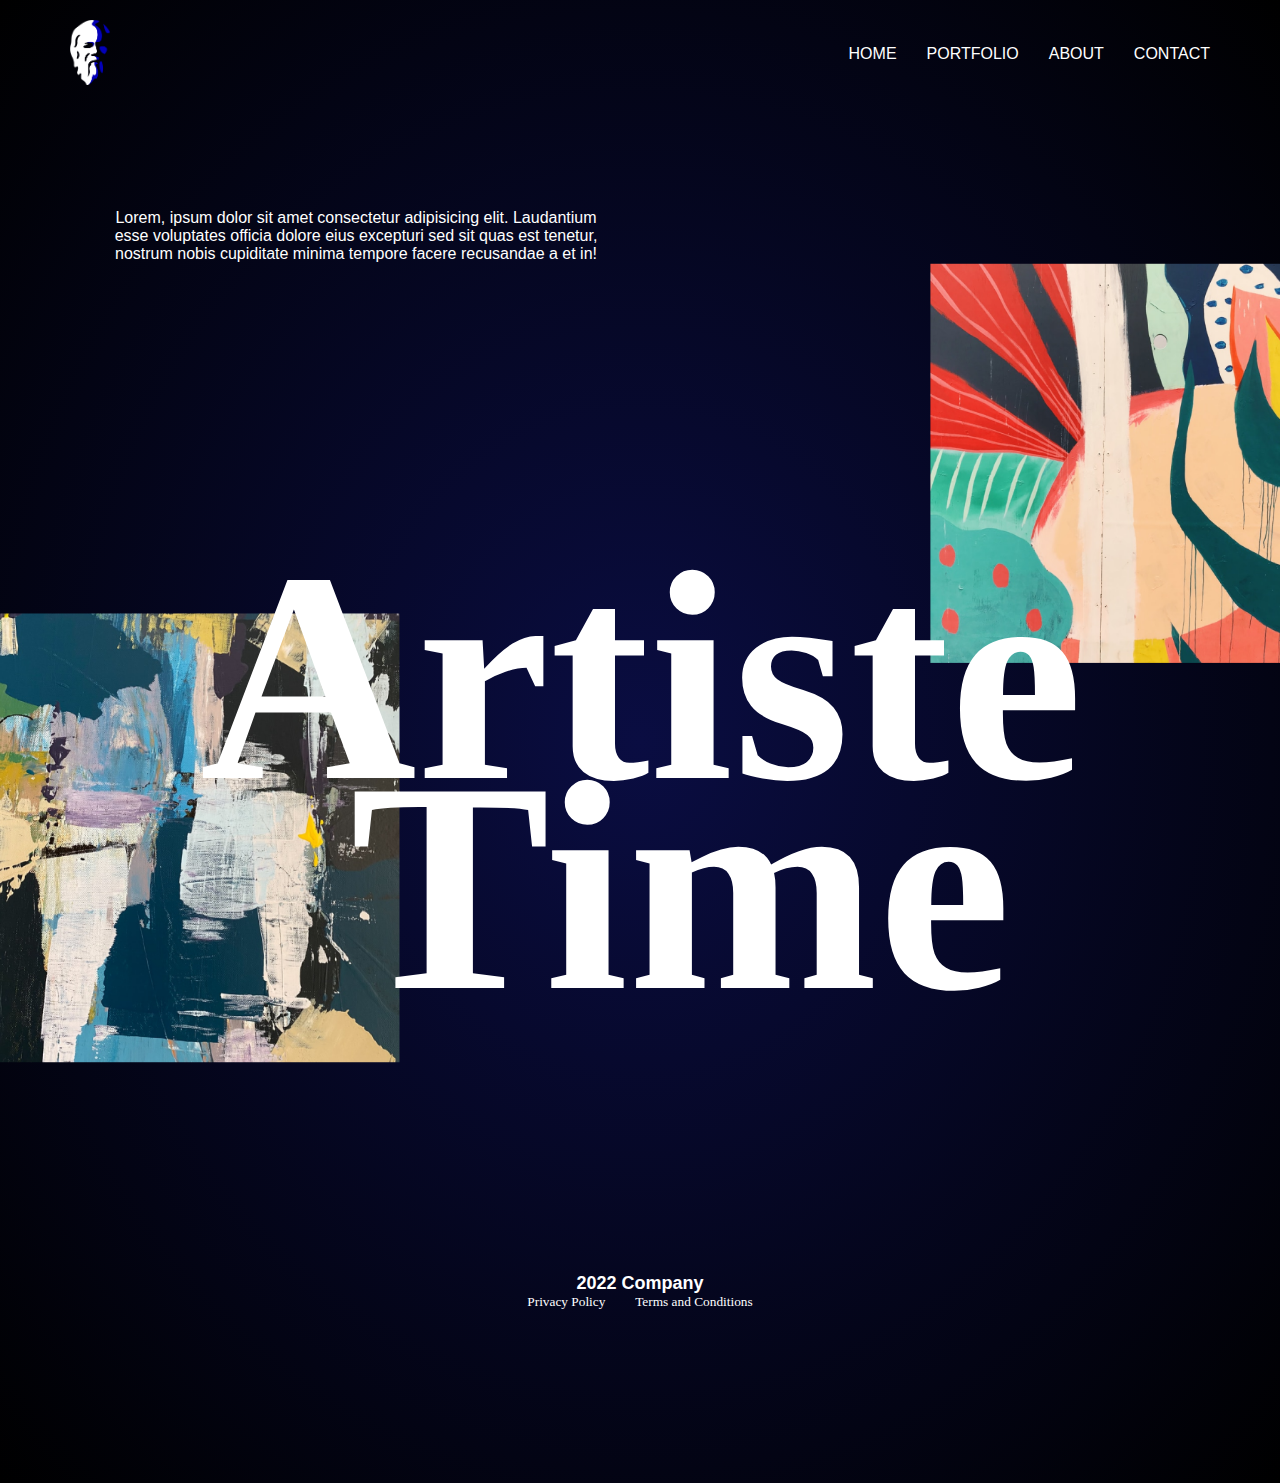
==== index.html @ 0e29c2e1 "added" ====
<!DOCTYPE html>
<html lang="en">
<head>
    <meta charset="UTF-8">
    <meta http-equiv="X-UA-Compatible" content="IE=edge">
    <meta name="viewport" content="width=device-width, initial-scale=1.0">
    <link rel="stylesheet" href="./stylee.css">
    <link rel="stylesheet" href="./styleeabt.css">
    <link rel="stylesheet" href="https://cdnjs.cloudflare.com/ajax/libs/font-awesome/6.0.0-beta2/css/all.min.css" integrity="sha512-YWzhKL2whUzgiheMoBFwW8CKV4qpHQAEuvilg9FAn5VJUDwKZZxkJNuGM4XkWuk94WCrrwslk8yWNGmY1EduTA==" crossorigin="anonymous" referrerpolicy="no-referrer" />
</head>
<body>
    
    <header>
        <nav>
            <ul class='nav-bar'>
                <li class='logo'><a href='#'><img src='asset/Asset 2.png'/></a></li>
                <input type='checkbox' id='check' />
                <span class="menu">
                    <li><a href="index.html">Home</a></li>
                    <li><a href="portfolio.html">portfolio</a></li>
                    <li><a href="about.html">About</a></li>
                    <li><a href="contact.html">Contact</a></li>
                    <label for="check" class="close-menu"><i class="fas fa-times"></i></label>
                </span>
                <label for="check" class="open-menu"><i class="fas fa-bars"></i></label>
            </ul>
        </nav>
        </header>
        <section>
        <div class="parag-head">
            <p>Lorem, ipsum dolor sit amet consectetur adipisicing elit. Laudantium esse voluptates officia dolore eius
                excepturi sed sit quas est tenetur, nostrum nobis cupiditate minima tempore facere recusandae a et in!</p>
        </div>
        
        <img class="img1" src="asset/Rectangle 19.png">
        
        <div class="text-img">
        
            <img class="img2" src="asset/Rectangle 18.png">
            <h1 class="artiste" style="font-family: 'Inter';color: white;">
                Artiste
            </h1>
            <h1 class="time" style="font-family: 'Inter';color: white;">
                Time
            </h1>
        
        
    </div>
    </section>
        
        <footer style="margin-top: 1000px;margin-bottom: 100px;">
            <div class="flexbox-container">
             <div class="flexbox-item flexbox-item-1">
               <h4 style="color: white;font-size: large;">2022 Company</h4>
               
               <pre style="font-family: 'Inter'; color: white; font-size: smaller;">Privacy Policy         Terms and Conditions</pre>
             </div>
            </div>
            
              
             </div>
           </footer>
</body>
</html>
---- stylee.css ----
*{
    box-sizing: border-box;
    margin: 0;
    padding: 0;
}
body {
    font-family: "Poppins", sans-serif;
    --color1: #FFF ;
    --color2: #181818 ;
}
.nav-bar {
    width: 100%;
    display: flex;
    justify-content: space-between;
    align-items: center;
    list-style: none;
    position: relative;
    fill-opacity: 0%;
    padding: 20px 70px;
}
.logo img {width: 40px;}
.menu {display: flex;}
.menu li {padding-left: 30px;}
.menu li a {
    display: inline-block;
    text-decoration: none;
    color: var(--color1);
    text-align: center;
    transition: 0.15s ease-in-out;
    position: relative;
    text-transform: uppercase;
}
.menu li a::after {
    content: "";
    position: absolute;
    bottom: 0;
    left: 0;
    width: 0;
    height: 1px;
    background-color: var(--color1);
    transition: 0.15s ease-in-out;
}
.menu li a:hover:after {width: 100%;}
.open-menu , .close-menu {
    position: absolute;
    color: var(--color1);
    cursor: pointer;
    font-size: 1.5rem;
    display: none;
}
.open-menu {
    top: 50%;
    right: 20px;
    transform: translateY(-50%);
}
.close-menu {
    top: 20px;
    right: 20px;
}
#check {display: none;}
@media(max-width: 610px){
    .menu {
        flex-direction: column;
        align-items: center;
        justify-content: center;
        width: 80%;
        height: 100vh;
        position: fixed;
        top: 0;
        right: -100%;
        z-index: 100;
        background-color: var(--color2);
        transition: all 0.2s ease-in-out;
    }
    .menu li {margin-top: 40px;}
    .menu li a {padding: 10px;}
    .open-menu , .close-menu {display: block;}
    #check:checked ~ .menu {right: 0;}
}
body {
    background:  radial-gradient(rgba(10, 13, 66, 1), rgba(0, 0, 0, 1)) ;
    text-align: center;
    
}


.parag-head {
    width: 40%;
    margin-left: 100px;
    margin-top: 100px;
    color: #FFF;
}
.img1 {
    width: 350px;
    height: 400px;
    float: right;

}
.img2 {
    width: 350px;
    height: 400px;
    float: left;
    
}
.text-img .artiste {
    text-align: center;
    font-size: 300px;
    display: inline;
    position: absolute;
    left: 200px;
    bottom: 50px;
}

.text-img .time {
    position: absolute;
    font-size: 300px;
    bottom: -160px;
    left: 350px
}

.text-img img {
    width: 400px;
    height: 450px;
    margin-top: 350px;
    margin-left: 0px;
    margin-bottom: 10px;

}
.login-box {
    position: absolute;
    top: 50%;
    left: 50%;
    width: 400px;
    padding: 40px;
    transform: translate(-50%, -50%);
    background: rgba(0,0,0,.5);
    box-sizing: border-box;
    box-shadow: 0 15px 25px rgba(0,0,0,.6);
    border-radius: 10px;
  }
  
  .login-box-h2 {
    margin: 0 0 30px;
    padding: 0;
    color: #fff;
    text-align: center;
  }
  
  .login-box .user-box {
    position: relative;
  }
  
  .login-box .user-box input {
    width: 100%;
    padding: 10px 0;
    font-size: 16px;
    color: #fff;
    margin-bottom: 30px;
    border: none;
    border-bottom: 1px solid #fff;
    outline: none;
    background: transparent;
  }
  .login-box .user-box label {
    position: absolute;
    top:0;
    left: 0;
    padding: 10px 0;
    font-size: 16px;
    color: #fff;
    pointer-events: none;
    transition: .5s;
  }
  
  .login-box .user-box input:focus ~ label,
  .login-box .user-box input:valid ~ label {
    top: -20px;
    left: 0;
    color: #03e9f4;
    font-size: 12px;
  }
  
  .login-box form a {
    position: relative;
    display: inline-block;
    padding: 10px 20px;
    color: #03e9f4;
    font-size: 16px;
    text-decoration: none;
    text-transform: uppercase;
    overflow: hidden;
    transition: .5s;
    margin-top: 40px;
    letter-spacing: 4px
  }
  
  .login-box a:hover {
    background: #03e9f4;
    color: #fff;
    border-radius: 5px;
    box-shadow: 0 0 5px #03e9f4,
                0 0 25px #03e9f4,
                0 0 50px #03e9f4,
                0 0 100px #03e9f4;
  }
  
  .login-box a span {
    position: absolute;
    display: block;
  }
  
  .login-box a span:nth-child(1) {
    top: 0;
    left: -100%;
    width: 100%;
    height: 2px;
    background: linear-gradient(90deg, transparent, #03e9f4);
    animation: btn-anim1 1s linear infinite;
  }
  
  @keyframes btn-anim1 {
    0% {
      left: -100%;
    }
    50%,100% {
      left: 100%;
    }
  }
  
  .login-box a span:nth-child(2) {
    top: -100%;
    right: 0;
    width: 2px;
    height: 100%;
    background: linear-gradient(180deg, transparent, #03e9f4);
    animation: btn-anim2 1s linear infinite;
    animation-delay: .25s
  }
  
  @keyframes btn-anim2 {
    0% {
      top: -100%;
    }
    50%,100% {
      top: 100%;
    }
  }
  
  .login-box a span:nth-child(3) {
    bottom: 0;
    right: -100%;
    width: 100%;
    height: 2px;
    background: linear-gradient(270deg, transparent, #03e9f4);
    animation: btn-anim3 1s linear infinite;
    animation-delay: .5s
  }
  
  @keyframes btn-anim3 {
    0% {
      right: -100%;
    }
    50%,100% {
      right: 100%;
    }
  }
  
  .login-box a span:nth-child(4) {
    bottom: -100%;
    left: 0;
    width: 2px;
    height: 100%;
    background: linear-gradient(360deg, transparent, #03e9f4);
    ba
    animation: btn-anim4 1s linear infinite;
    animation-delay: .75s
    
  }
  
  @keyframes btn-anim4 {
    0% {
      bottom: -100%;
    }
    50%,100% {
      bottom: 100%;
    }
  }
  .imglft{

    float: left;
    margin-left: 10px;
  }
  .imgp{
    width: 350px;
    height: 400px;
    float: right;
  }
  .portele{
    position: absolute;
    top: 30%;
    left: 15%;
  }
  .titleh2{
   font-family: 'playfair-display';
    margin-bottom: 10px;
    color: #fff;
    
  }
.txtrght{
    float: right;
    margin-right: 10px;
    color: #FFF;
    font-size: 150%;
    
    

}
.titlerght{
    float: right;
    margin-right: 60%;
    margin-top: 10%;
    color: #FFF;

}
.txtrght pre{
    float: right;
    margin-right: 40%;
    margin-top: 5%;
    width: 633px;
}
a, a:hover, a:focus, a:active {
    text-decoration: none;
    outline: none;
}
ul {
    margin: 0;
    padding: 0;
    list-style: none;
}

.section_all {
    position: relative;
    padding-top: 80px;
    padding-bottom: 80px;
    min-height: 100vh;
}
.section-title {
    font-weight: 700;
    text-transform: capitalize;
    letter-spacing: 1px;
   
}

.section-subtitle {
    letter-spacing: 0.4px;
    line-height: 28px;
    max-width: 550px;
}

.section-title-border {
    background-color: #000;
    height: 1 3px;
    width: 44px;
}

.section-title-border-white {
    background-color: #fff;
    height: 2px;
    width: 100px;
}
.text_custom {
    color: #00bd2a;
}

.section_all {
    position: relative;
    padding-top: 80px;
    padding-bottom: 80px;
    min-height: 100vh;
}
.section-title {
    font-weight: 700;
    text-transform: capitalize;
    letter-spacing: 1px;
}

.section-subtitle {
    letter-spacing: 0.4px;
    line-height: 28px;
    max-width: 550px;
}

.section-title-border {
    background-color: #000;
    height: 1 3px;
    width: 44px;
}

.section-title-border-white {
    background-color: #fff;
    height: 2px;
    width: 100px;
}
.text_custom {
    color: #00bd2a;
}

.about_icon i {
    font-size: 22px;
    height: 65px;
    width: 65px;
    line-height: 65px;
    display: inline-block;
    background: #fff;
    border-radius: 35px;
    color: #00bd2a;
    box-shadow: 0 8px 20px -2px rgba(58, 19, 153, 0.5);
}

.about_header_main .about_heading {
    max-width: 450px;
    font-size: 24px;
}

.about_icon span {
    position: relative;
    top: -10px;
}

.about_content_box_all {
    padding: 28px;
}

.container2
{
    display: flex;
    align-items: center;
}

.text {
    flex: 1;
    padding: 20px;
}

.image {
    flex: 1;
    text-align: center;
}

.image img {
    max-width: 100%;
    height: auto;
}


.outerdiv
{
	width: 100%;
    min-height: 100vh;
    display: flex;
    align-items: center;
    justify-content: center;
}
.innerdiv
{
	transform: scale(0.9);
	margin: 1rem;
	display: grid;
	grid-gap: 1.5rem;
	grid-template-rows: repeat(2,22rem);
	grid-template-columns: repeat(4,17rem);
}
.eachdiv
{
	padding: 1rem 2rem;
    border-radius: 0.8rem;
    box-shadow: 5px 5px 20px #6d6b6b6b;
    color: white;
}
.div1
{
	background: #733FC8;
    grid-column: 1/3;
    grid-row: 1/2;
    background-image: url(https://raw.githubusercontent.com/RahulSahOfficial/testimonials_grid_section/5532c958b7d3c9b910a216b198fdd21c73112d84/images/bg-pattern-quotation.svg);
    background-repeat: no-repeat;
    background-position-x: 25rem;
}
.div2
{
	background:#49556B;
    grid-column: 3/4;
    grid-row: 1/4;
}

.div4
{
	background: white;
	grid-column: 1/3;
    grid-row: 2/3;
    color: black;
}

.userdetails
{
	display: flex;
}
.imgbox
{
	margin-right: 1rem;
}
.imgbox img
{
	border-radius: 50%;
	width: 2rem;
	border: 2px solid #cec5c5;
}
.detbox
{
	display: flex;
    flex-direction: column;
    justify-content: center;
}
.detbox p
{
	margin: 0;
}
.detbox .name
{
	color: hsl(0, 0%, 81%);
    font-size: 0.9rem;
    margin-bottom: 0.1rem;
    font-weight: 600;
}
.detbox .name.dark
{
	color: #49505A;
}
.detbox .designation
{
	color: hsl(0, 0%, 81%);
    opacity: 50%;
    font-size: 0.8rem;
}
.detbox .designation.dark
{
	color: #49505A;
}
.review h4
{
	font-size: 1.4rem;
	color: #F3DEFF;
    font-weight: 600;
    line-height: 1.5;
    margin-bottom: 0.8rem;
}
.review.dark h4{
	color:#4B5258;
}
.review p
{
	font-size: 0.95rem;
    color: #F3DEFF;
    font-weight: 500;
    opacity: 50%;
    line-height: 1.5;
}
.review.dark p{
	color: #0e0e0e;
}
.attribution
{
	font-size: 1rem;
    line-height: 1.5;
    position: fixed;
    bottom: 1rem;
    right: 1rem;
    text-align: right;
}
.attribution a
{
	text-decoration: none;
}

@media only screen and (max-width: 1000px)
{
	.innerdiv
	{
		transform: scale(0.7);
	}
}
@media only screen and (max-width: 800px)
{
	.innerdiv
	{
		transform: scale(0.6);
	}
}
@media only screen and (max-width: 600px)
{
	.div1 {
		background-position-x: 10rem;
	}
	.innerdiv
	{
		display: flex; 
		flex-direction: column;
		transform: scale(1);
		margin: 2rem;
		margin-bottom: 5rem;
	}
	.attribution
	{
		position: relative;
	}
}
.testimonial {
    display: flex;
    background-color: #f2f2f2;
    padding: 20px;
    border: 1px solid #ddd;
    border-radius: 5px;
    margin: 20px;
    position: absolute;
    width: 40%;
    margin-left: 100px;

}

.testimonial-image-right,
.testimonial-image-left,
.testimonial-image-top {
    flex: 1;
}

.testimonial-image-right img,
.testimonial-image-left img,
.testimonial-image-top img {
    max-width: 100%;
    height: auto;
}

.testimonial-text-left,
.testimonial-text-right,
.testimonial-text-bottom {
    flex: 2;
    padding: 10px;
}

.testimonial-text-left p,
.testimonial-text-right p,
.testimonial-text-bottom p {
    font-size: 18px;
    line-height: 1.4;
    color: #000;
}

.testimonial-text-left cite,
.testimonial-text-right cite,
.testimonial-text-bottom cite {
    font-style: italic;
    font-size: 14px;
}
.testimonial-text-bottom {    
    margin-top: 50% ;
    
}
---- styleeabt.css ----
*{
    box-sizing: border-box;
    margin: 0;
    padding: 0;
}
body {
    font-family: "Poppins", sans-serif;
    --color1: #FFF ;
    --color2: #181818 ;
}
.nav-bar {
    width: 100%;
    display: flex;
    justify-content: space-between;
    align-items: center;
    list-style: none;
    position: relative;
    fill-opacity: 0%;
    padding: 20px 70px;
}
.logo img {width: 40px;}
.menu {display: flex;}
.menu li {padding-left: 30px;}
.menu li a {
    display: inline-block;
    text-decoration: none;
    color: var(--color1);
    text-align: center;
    transition: 0.15s ease-in-out;
    position: relative;
    text-transform: uppercase;
}
.menu li a::after {
    content: "";
    position: absolute;
    bottom: 0;
    left: 0;
    width: 0;
    height: 1px;
    background-color: var(--color1);
    transition: 0.15s ease-in-out;
}
.menu li a:hover:after {width: 100%;}
.open-menu , .close-menu {
    position: absolute;
    color: var(--color1);
    cursor: pointer;
    font-size: 1.5rem;
    display: none;
}
.open-menu {
    top: 50%;
    right: 20px;
    transform: translateY(-50%);
}
.close-menu {
    top: 20px;
    right: 20px;
}
#check {display: none;}
@media(max-width: 610px){
    .menu {
        flex-direction: column;
        align-items: center;
        justify-content: center;
        width: 80%;
        height: 100vh;
        position: fixed;
        top: 0;
        right: -100%;
        z-index: 100;
        background-color: var(--color2);
        transition: all 0.2s ease-in-out;
    }
    .menu li {margin-top: 40px;}
    .menu li a {padding: 10px;}
    .open-menu , .close-menu {display: block;}
    #check:checked ~ .menu {right: 0;}
}
body {
    background:  radial-gradient(rgba(10, 13, 66, 1), rgba(0, 0, 0, 1)) ;
    text-align: center;
    
}



.hh2 {
    text-align: left;
    font-size: 20px;
    color: #fff;
    font-family: serif;
}

.parag-head {
    width: 40%;
    margin-left: 100px;
    margin-top: 100px;
    color: #FFF;
}

.parag-head2 {
    width: 40%;
    margin-left: 100px;
    margin-top: 100px;
    color: #FFF;
}
.img1 {
    width: 350px;
    height: 400px;
    float: right;

}
.img2 {
    width: 350px;
    height: 400px;
    float: left;
    
}
.text-img .artiste {
    text-align: center;
    font-size: 300px;
    display: inline;
    position: absolute;
    left: 200px;
    bottom: 50px;
}

.text-img .time {
    position: absolute;
    font-size: 300px;
    bottom: -160px;
    left: 350px
}

.text-img img {
    width: 400px;
    height: 450px;
    margin-top: 350px;
    margin-left: 0px;
    margin-bottom: 10px;

}
.login-box {
    position: absolute;
    top: 50%;
    left: 50%;
    width: 400px;
    padding: 40px;
    transform: translate(-50%, -50%);
    background: rgba(0,0,0,.5);
    box-sizing: border-box;
    box-shadow: 0 15px 25px rgba(0,0,0,.6);
    border-radius: 10px;
  }
  
  .login-box-h2 {
    margin: 0 0 30px;
    padding: 0;
    color: #fff;
    text-align: center;
  }
  
  .login-box .user-box {
    position: relative;
  }
  
  .login-box .user-box input {
    width: 100%;
    padding: 10px 0;
    font-size: 16px;
    color: #fff;
    margin-bottom: 30px;
    border: none;
    border-bottom: 1px solid #fff;
    outline: none;
    background: transparent;
  }
  .login-box .user-box label {
    position: absolute;
    top:0;
    left: 0;
    padding: 10px 0;
    font-size: 16px;
    color: #fff;
    pointer-events: none;
    transition: .5s;
  }
  
  .login-box .user-box input:focus ~ label,
  .login-box .user-box input:valid ~ label {
    top: -20px;
    left: 0;
    color: #03e9f4;
    font-size: 12px;
  }
  
  .login-box form a {
    position: relative;
    display: inline-block;
    padding: 10px 20px;
    color: #03e9f4;
    font-size: 16px;
    text-decoration: none;
    text-transform: uppercase;
    overflow: hidden;
    transition: .5s;
    margin-top: 40px;
    letter-spacing: 4px
  }
  
  .login-box a:hover {
    background: #03e9f4;
    color: #fff;
    border-radius: 5px;
    box-shadow: 0 0 5px #03e9f4,
                0 0 25px #03e9f4,
                0 0 50px #03e9f4,
                0 0 100px #03e9f4;
  }
  
  .login-box a span {
    position: absolute;
    display: block;
  }
  
  .login-box a span:nth-child(1) {
    top: 0;
    left: -100%;
    width: 100%;
    height: 2px;
    background: linear-gradient(90deg, transparent, #03e9f4);
    animation: btn-anim1 1s linear infinite;
  }
  
  @keyframes btn-anim1 {
    0% {
      left: -100%;
    }
    50%,100% {
      left: 100%;
    }
  }
  
  .login-box a span:nth-child(2) {
    top: -100%;
    right: 0;
    width: 2px;
    height: 100%;
    background: linear-gradient(180deg, transparent, #03e9f4);
    animation: btn-anim2 1s linear infinite;
    animation-delay: .25s
  }
  
  @keyframes btn-anim2 {
    0% {
      top: -100%;
    }
    50%,100% {
      top: 100%;
    }
  }
  
  .login-box a span:nth-child(3) {
    bottom: 0;
    right: -100%;
    width: 100%;
    height: 2px;
    background: linear-gradient(270deg, transparent, #03e9f4);
    animation: btn-anim3 1s linear infinite;
    animation-delay: .5s
  }
  
  @keyframes btn-anim3 {
    0% {
      right: -100%;
    }
    50%,100% {
      right: 100%;
    }
  }
  
  .login-box a span:nth-child(4) {
    bottom: -100%;
    left: 0;
    width: 2px;
    height: 100%;
    background: linear-gradient(360deg, transparent, #03e9f4);
    ba
    animation: btn-anim4 1s linear infinite;
    animation-delay: .75s
    
  }
  
  @keyframes btn-anim4 {
    0% {
      bottom: -100%;
    }
    50%,100% {
      bottom: 100%;
    }
  }
  .imglft{

    float: left;
    margin-left: 10px;
  }
  .imgp{
    width: 350px;
    height: 400px;
    float: right;
  }
  .portele{
    position: absolute;
    top: 30%;
    left: 15%;
  }
  .titleh2{
   font-family: 'playfair-display';
    margin-bottom: 10px;
    color: #fff;
    
  }
.txtrght{
    float: right;
    margin-right: 10px;
    color: #FFF;
    font-size: 150%;
    
    

}
.titlerght{
    float: right;
    margin-right: 60%;
    margin-top: 10%;
    color: #FFF;

}
.txtrght pre{
    float: right;
    margin-right: 40%;
    margin-top: 5%;
    width: 633px;
}
a, a:hover, a:focus, a:active {
    text-decoration: none;
    outline: none;
}
ul {
    margin: 0;
    padding: 0;
    list-style: none;
}

.section_all {
    position: relative;
    padding-top: 80px;
    padding-bottom: 80px;
    min-height: 100vh;
}
.section-title {
    font-weight: 700;
    text-transform: capitalize;
    letter-spacing: 1px;
}

.section-subtitle {
    letter-spacing: 0.4px;
    line-height: 28px;
    max-width: 550px;
}

.section-title-border {
    background-color: #000;
    height: 1 3px;
    width: 44px;
}

.section-title-border-white {
    background-color: #fff;
    height: 2px;
    width: 100px;
}
.text_custom {
    color: #00bd2a;
}

.section_all {
    position: relative;
    padding-top: 80px;
    padding-bottom: 80px;
    min-height: 100vh;
}
.section-title {
    font-weight: 700;
    text-transform: capitalize;
    letter-spacing: 1px;
}

.section-subtitle {
    letter-spacing: 0.4px;
    line-height: 28px;
    max-width: 550px;
}

.section-title-border {
    background-color: #000;
    height: 1 3px;
    width: 44px;
}

.section-title-border-white {
    background-color: #fff;
    height: 2px;
    width: 100px;
}
.text_custom {
    color: #00bd2a;
}

.about_icon i {
    font-size: 22px;
    height: 65px;
    width: 65px;
    line-height: 65px;
    display: inline-block;
    background: #fff;
    border-radius: 35px;
    color: #00bd2a;
    box-shadow: 0 8px 20px -2px rgba(58, 19, 153, 0.5);
}

.about_header_main .about_heading {
    max-width: 450px;
    font-size: 24px;
}

.about_icon span {
    position: relative;
    top: -10px;
}

.about_content_box_all {
    padding: 28px;
}

.container2
{
    display: flex;
    align-items: center;
}

.text {
    flex: 1;
    padding: 20px;
}

.image {
    flex: 1;
    text-align: center;
}

.image img {
    max-width: 100%;
    height: auto;
}


.outerdiv
{
	width: 100%;
    min-height: 100vh;
    display: flex;
    align-items: center;
    justify-content: center;
}
.innerdiv
{
	transform: scale(0.9);
	margin: 1rem;
	display: grid;
	grid-gap: 1.5rem;
	grid-template-rows: repeat(2,22rem);
	grid-template-columns: repeat(4,17rem);
}
.eachdiv
{
	padding: 1rem 2rem;
    border-radius: 0.8rem;
    box-shadow: 5px 5px 20px #6d6b6b6b;
    color: white;
}

.testimonials-container {
    padding: 0 40px;
    margin: 30px 0 50px;
    position: relative;
    display: flex;
    flex-direction: column;
}

.testimonials {
    display: flex;
    justify-content: center;
    align-items: center;
}

.testimonials-container h2 {
    padding: 10px 10px 15px;
    text-align: center;
    width: 100%;
    margin: 0 auto 30px;
}

.testimonial {
    width: 25%;
    border-radius: 00px;
    padding: 20px;
    position: relative;
    margin-bottom: 20px;
    min-height: 250px;
    background: #000;
    padding: 0!important;
    align-items: stretch;
    border-radius: 00px;
    box-shadow: 0px 0px 0px #000;
}
.flexbox-container {
    display: flex;
    justify-content: center;
   }
   .flexbox-item{
       width: 300px;
       margin: 10px;
      
       
   }
   
   .flexbox-item-1 {
       min-height: 100px;
       justify-content: center;
   
   }
   

    .flexbox-item-2{
       min-height: 200px;
   
    }
   
    .flexbox-item-3{
       min-height: 300px;
   
    }
.typeabt{
    text-align: left;
    color: #FFF;
    
  
}
.abticon{
    display: flex;
    justify-content: center;
    }
    .
    .flexbox-container1 {
        display: flex;
        justify-content: center;
       }

       .flexbox-item1{
        min-width: 300px;
        margin: 10px;
       
        justify-content: center;

        
    }
    .flexbox-item-11 {
        min-height: 100px;
        text-align: center;
        color: #FFF;
    
    }
    .flexbox-containerp {
        display: flex;
        justify-content: center;
        margin-left: 50px;
        margin-right: 50px;
       }
       .flexbox-itemp{
           min-width: 300px;
           margin: 10px;
           
          
           
       }
       
       .flexbox-itemp-1 {
           min-height: 100px;
           justify-content: center;
           margin-right: 100px;
       
       }
       
    
        .flexbox-itemp-2{
           min-height: 200px;
           margin-top: 150px;
       
        }
        .padd{
            height: 100px;
        }
        .padd1{
            height: 50px;
        }
        .typeabtp{
            text-align: left;
            color: #FFF;
            font-size: 20px;
            letter-spacing: 9px;
            line-height: 230%;
            
          
        }
        .flexbox-containerpl {
            display: flex;
            justify-content: center;
            margin-left: 50px;
            margin-right: 50px;
           }
           .flexbox-itempl{
               min-width: 300px;
               margin: 10px;
               
              
               
           }
        .flexbox-itempl-1 {
            min-height: 100px;
            justify-content: center;
           margin-top: 150px;
            margin-right: 100px;

        
        }
        .flexbox-itemp-2{
            min-height: 100px;
           justify-content: center;
           margin-right: 100px;
         }
         .typeabtpl{
            text-align: right;
            color: #FFF;
            font-size: 20px;
            letter-spacing: 9px;
            line-height: 230%;
            
        }
         .formeh3{
            color: #FFF;
            float: left;
         }
         .formeimp{
           
            float: left;
            
         }
         form input,
textarea {
    outline: none;
    display: block;
    margin: auto;
    margin-bottom: 40px;
    background-color: rgba(0, 0, 0, 0%);
    color: white;
    width: 500px;
    height: 30px;
    border-color: rgb(255, 255, 255);
    border-style: solid;
    border-width: 0px 0px 2px;

}



.contact-section .submit {
    background-color: rgb(255, 255, 255);
    width: 100px;
    height: 40px;
    position: relative;
    color: #000;
    font-size: 20px;
    font-weight: bold;
    right: 200px;

}
form #message {
    height: 100px;
    margin-top: 10px;
}
form label{

    color: white;
    /* margin: 10%; */
    position: relative;
    right: 220px;
    font-size: 25px;
    font-family: 'inter';
}

.lebbel{
    right: 200px;
}
.privacy,
.terms {
    margin-right: 50px;
    font-family: 'Inter';
    font-style: normal;
    font-weight: 300;
    font-size: 15px;
    opacity: 0.8;
}
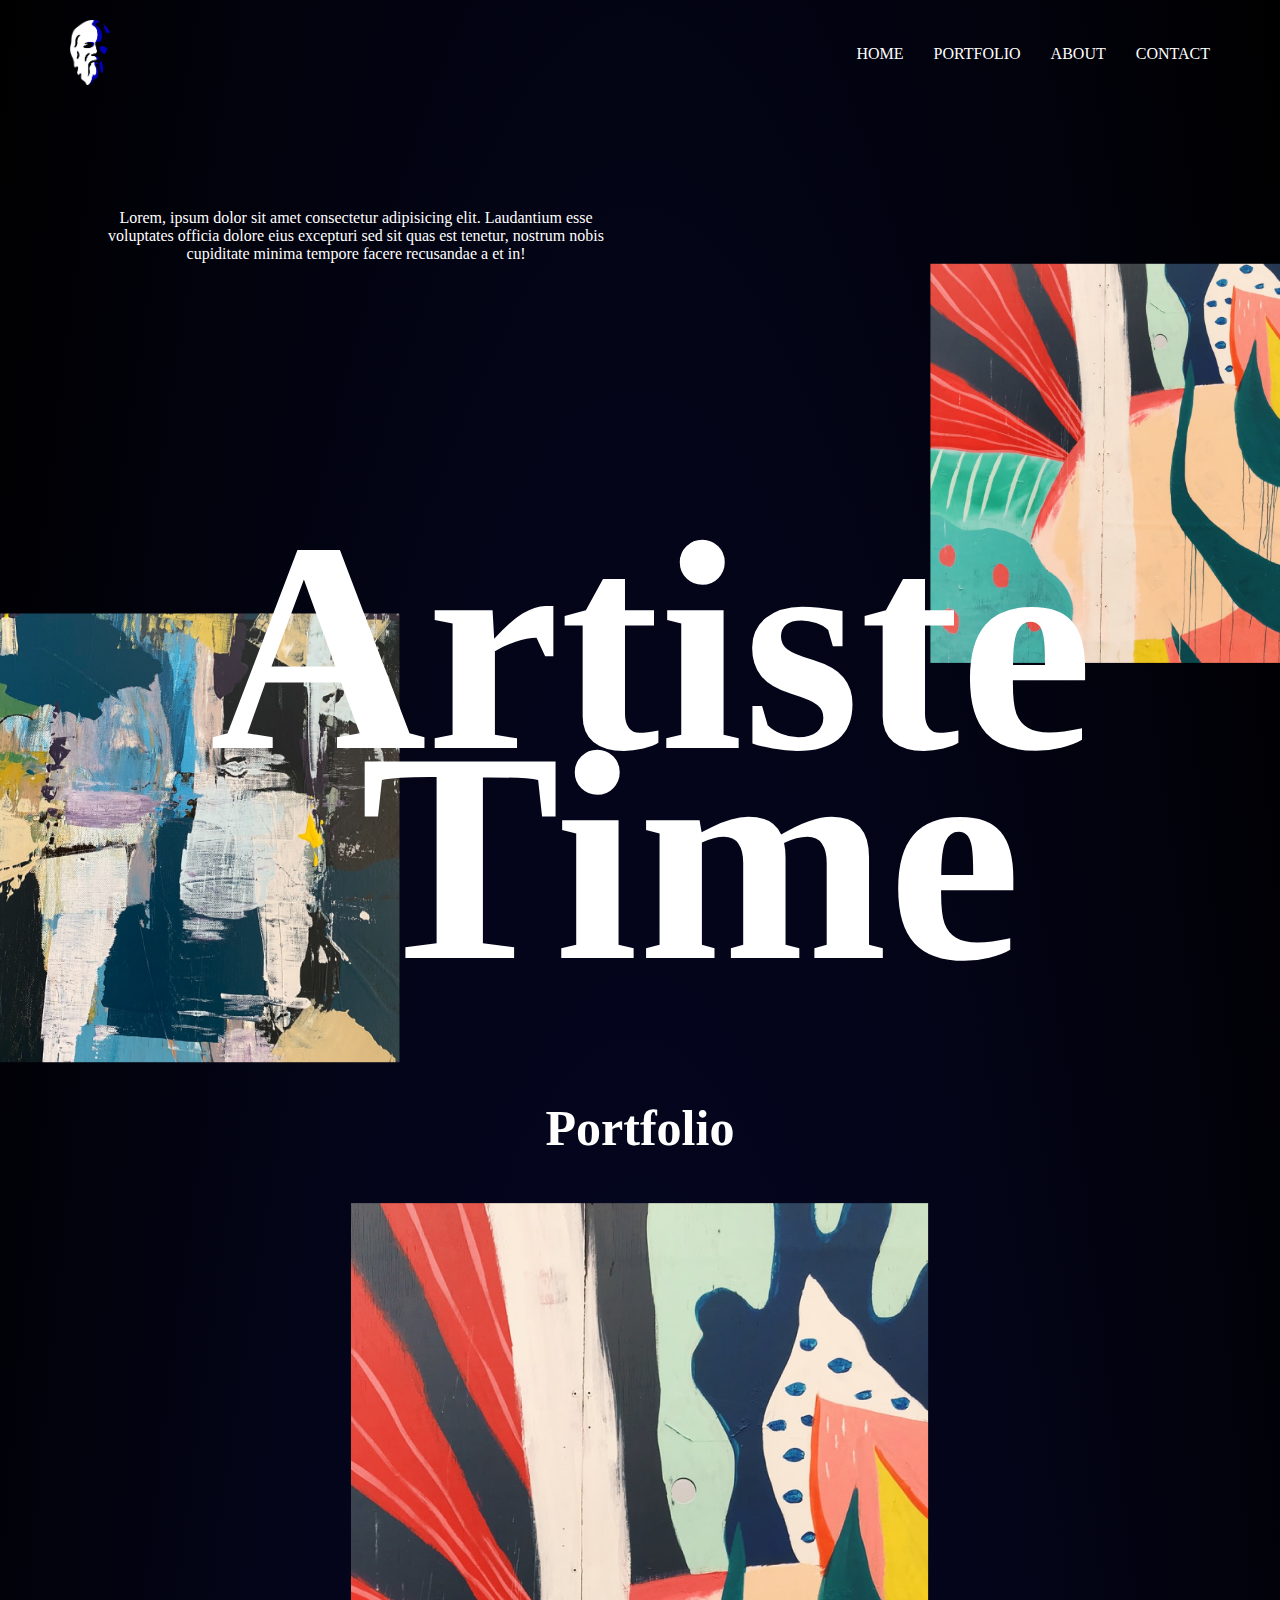
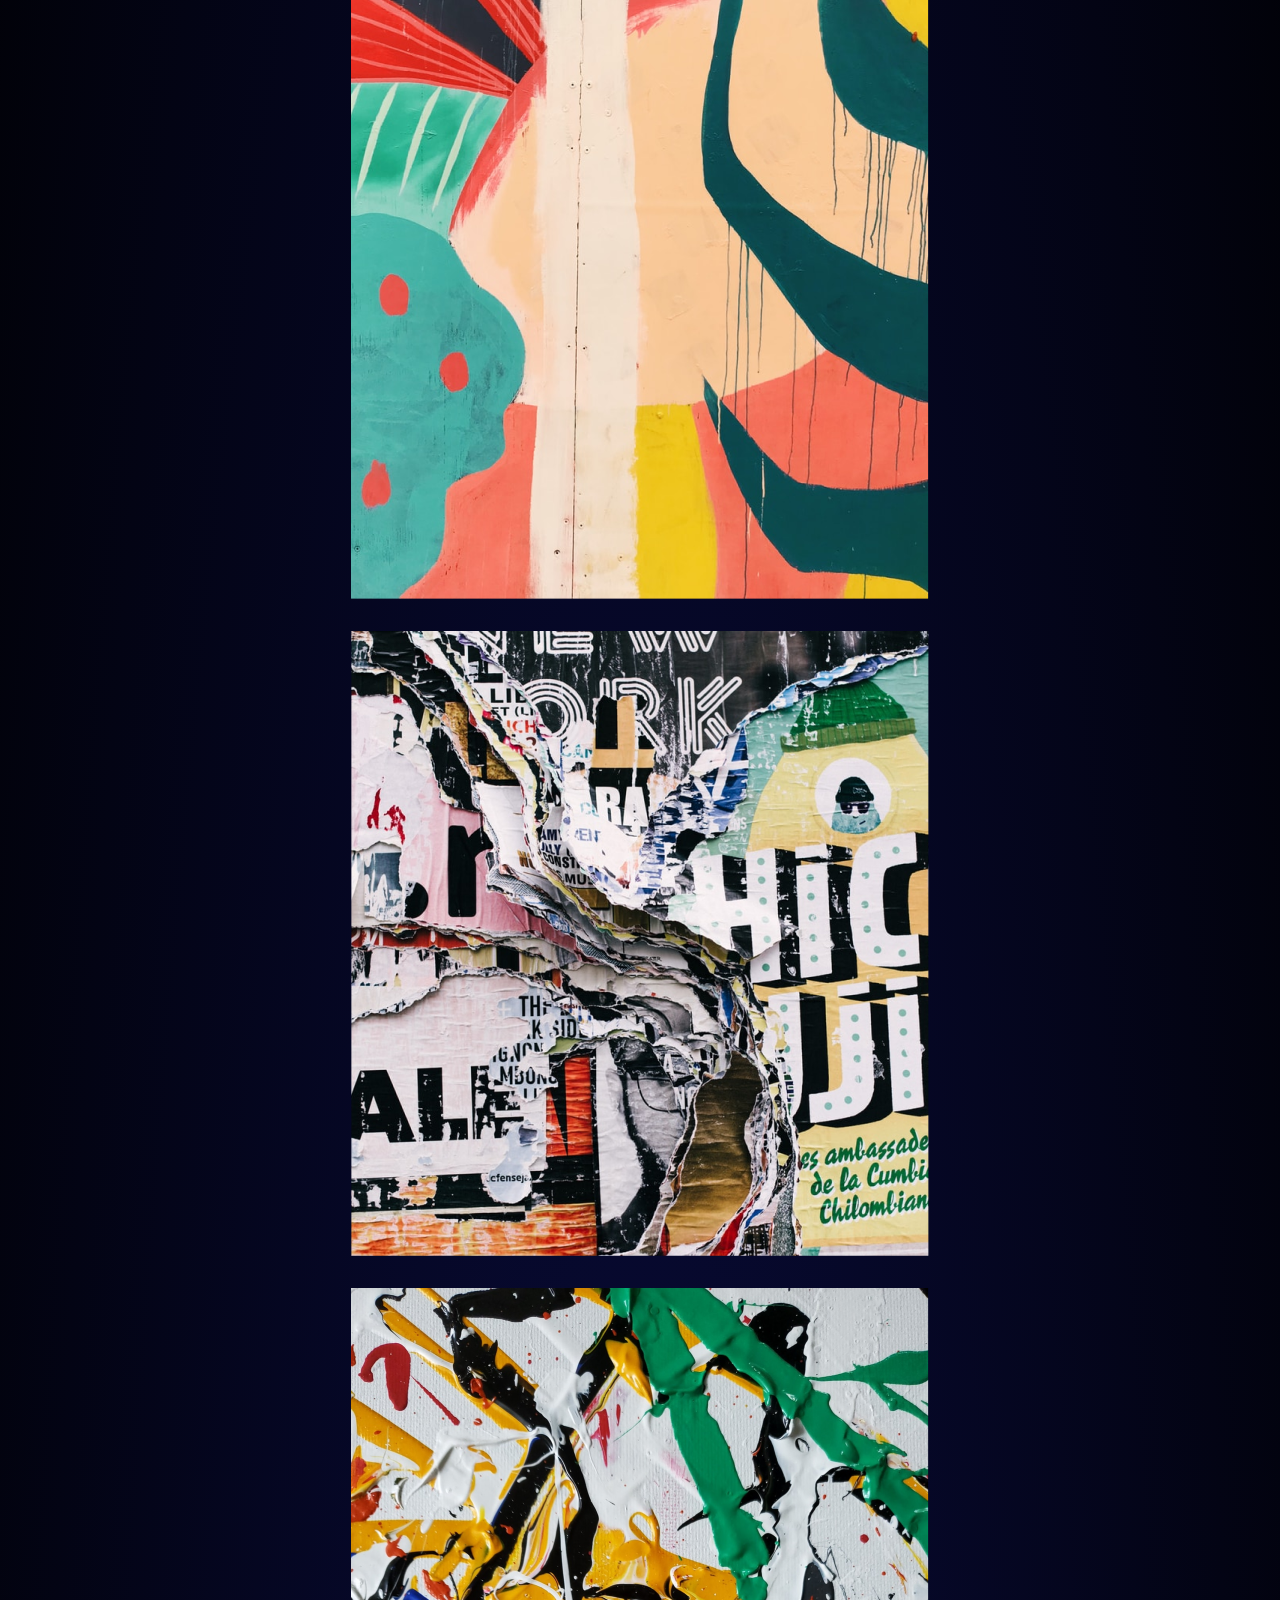
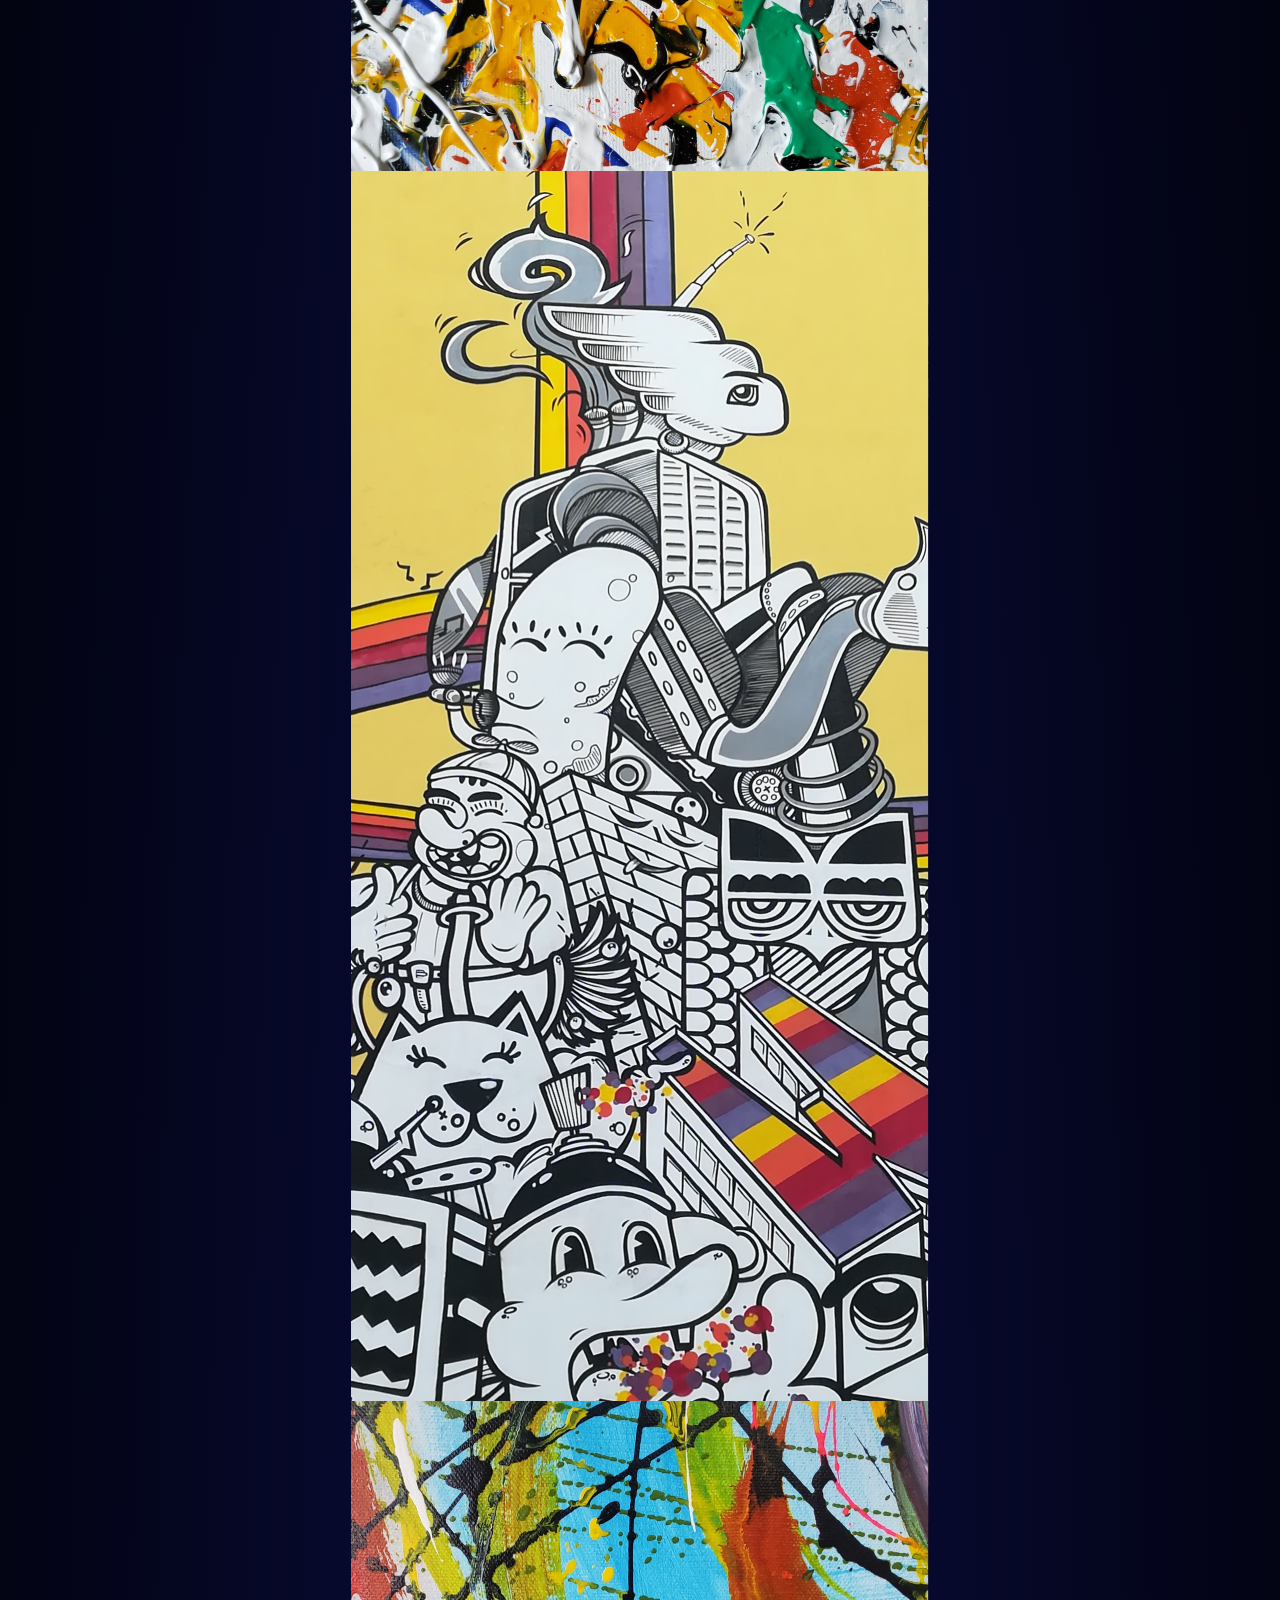
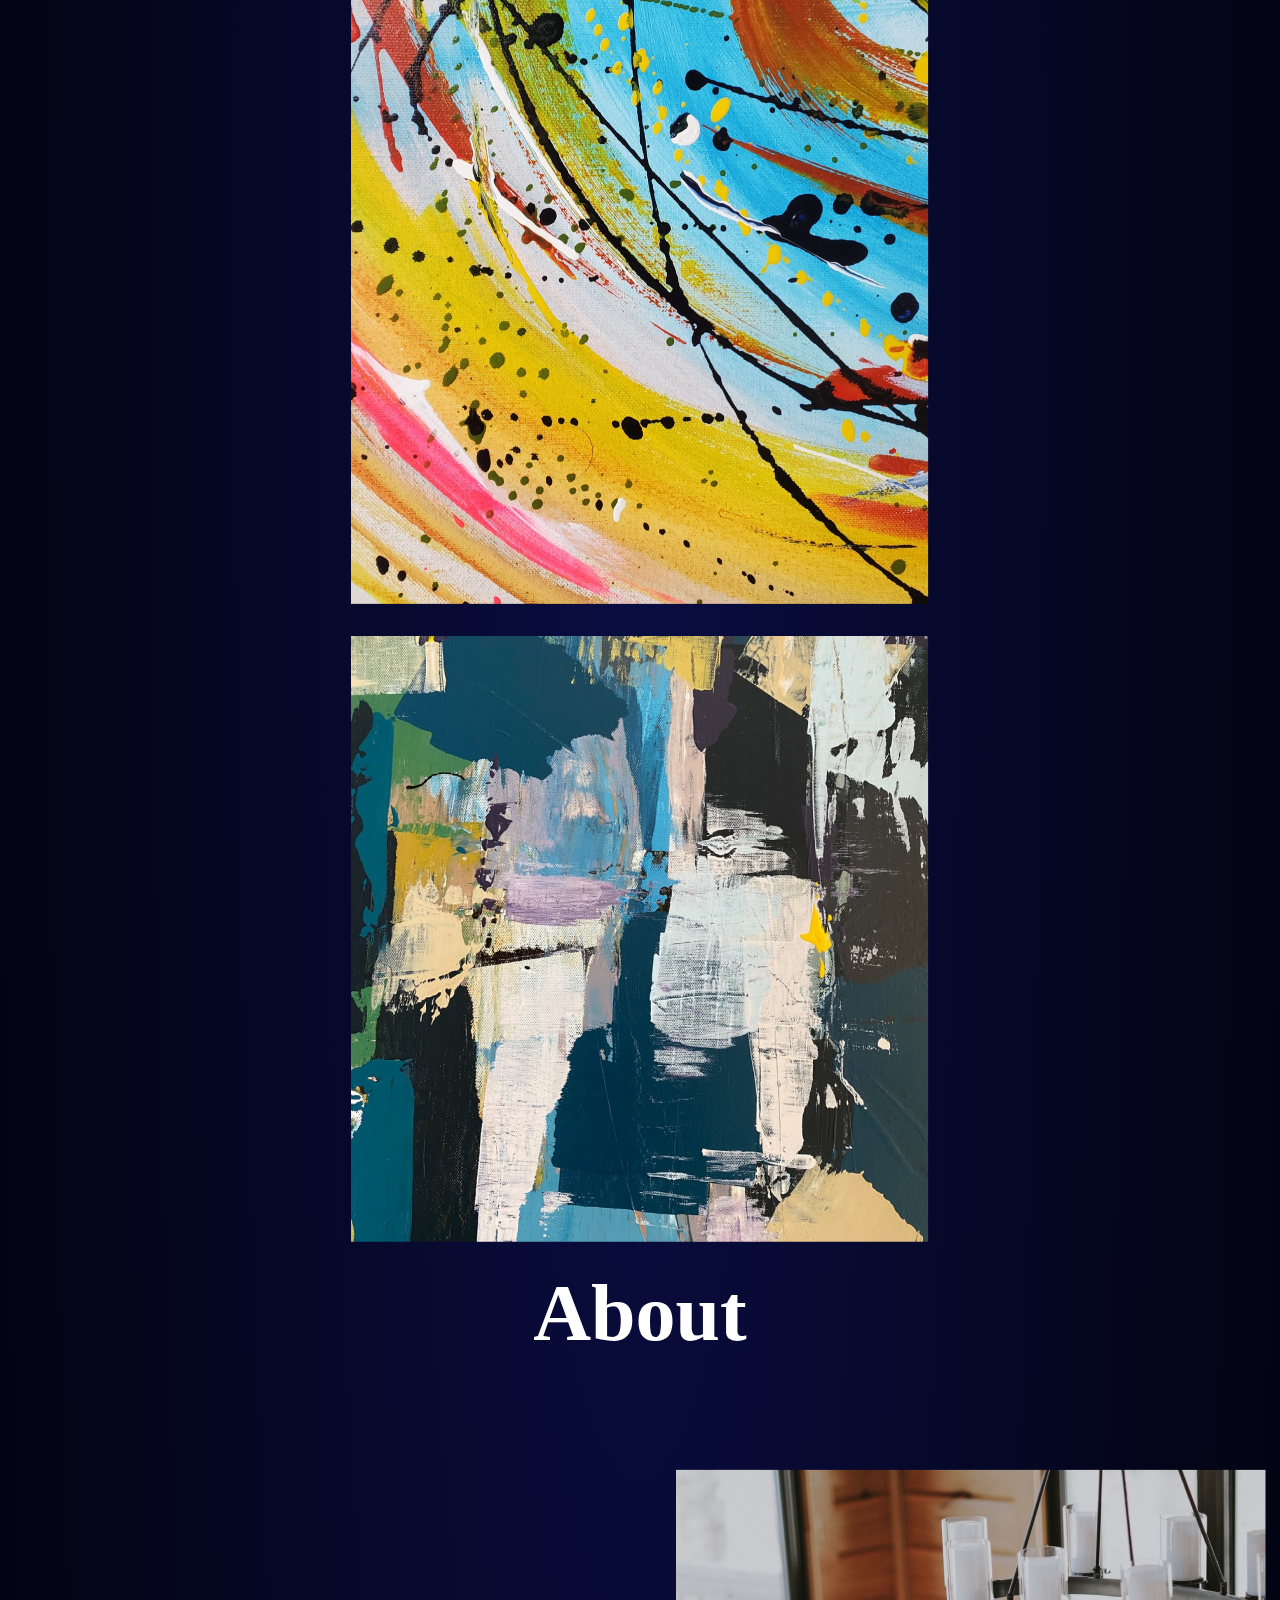
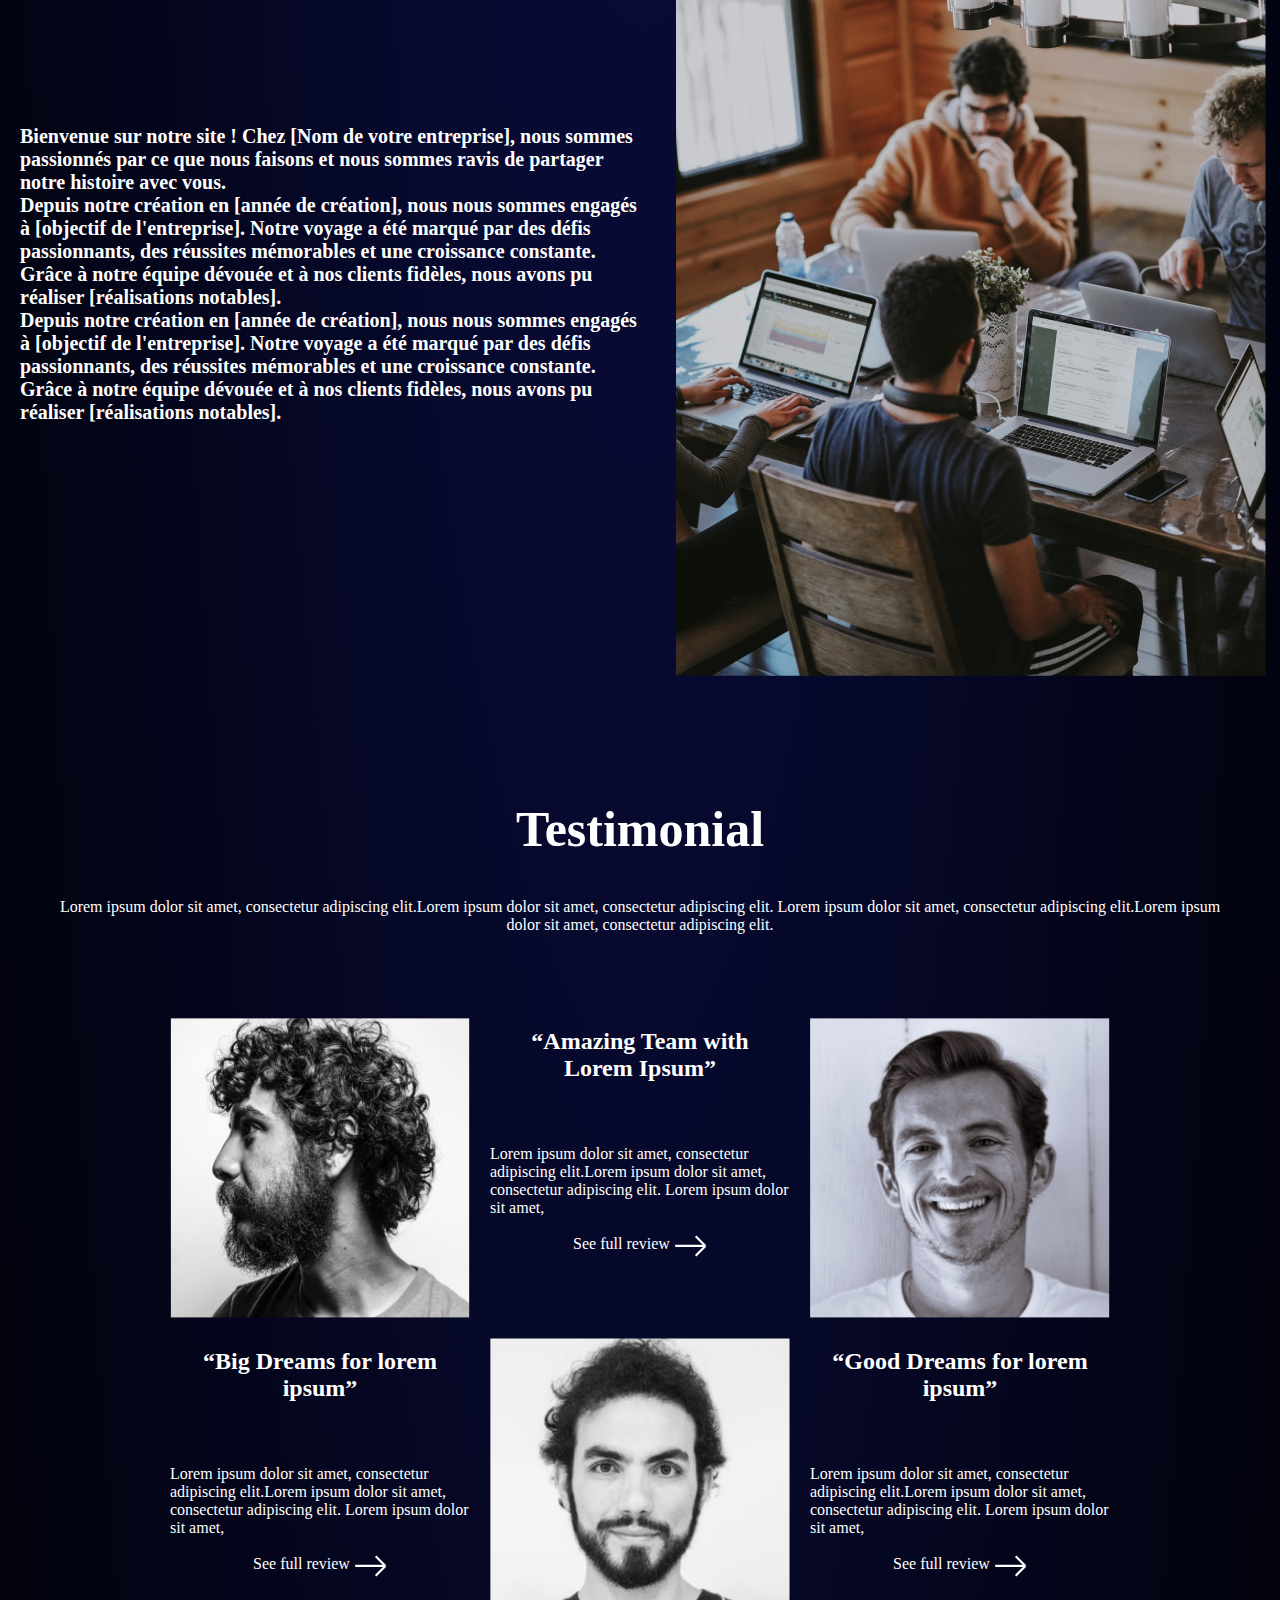
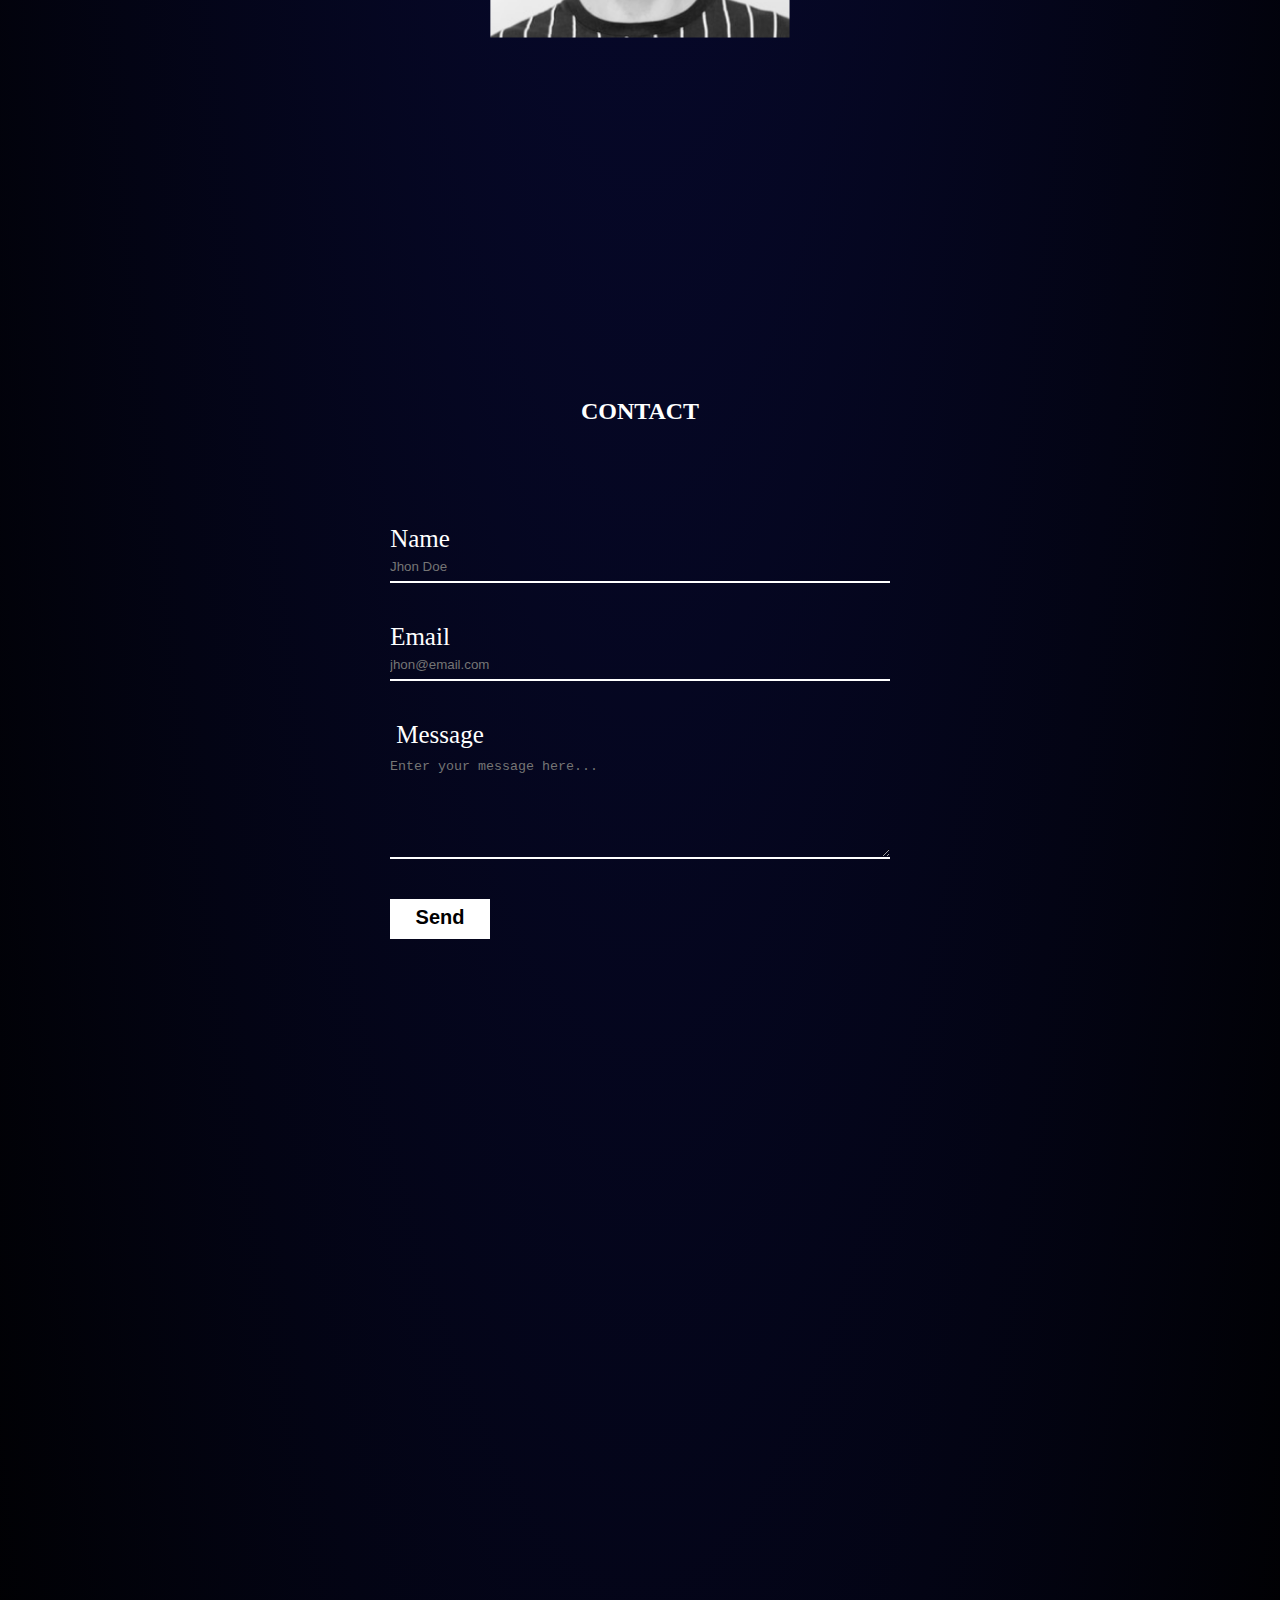
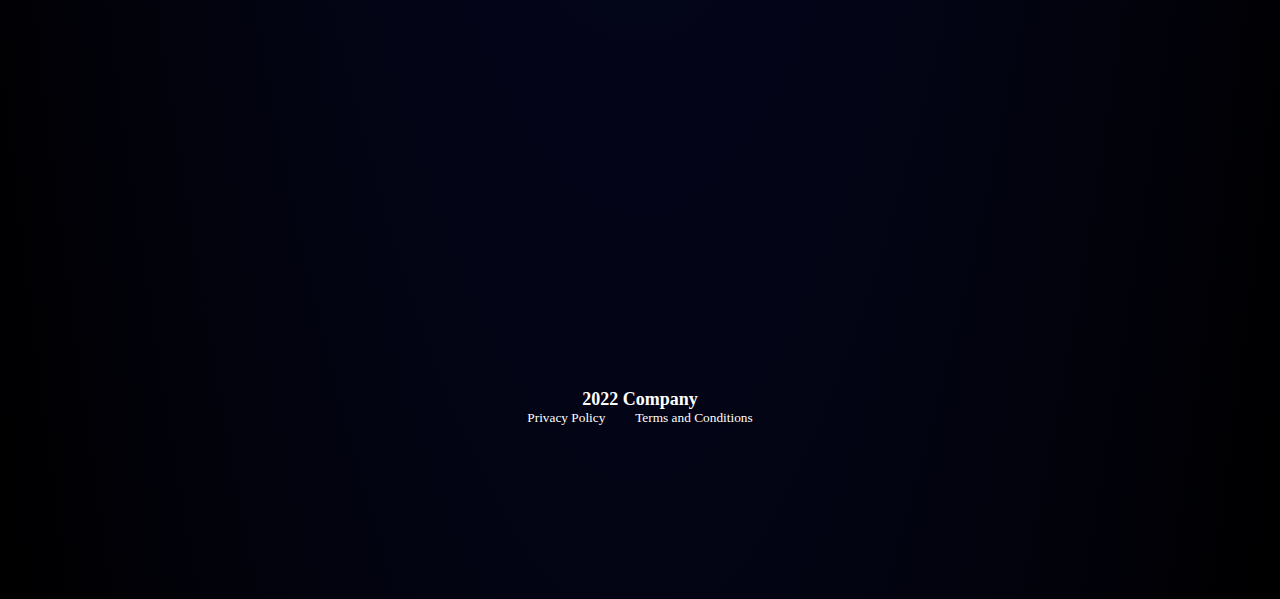
==== commit cbfab6fc: "modf" ====
--- a/index.html
+++ b/index.html
@@ -6,6 +6,7 @@
     <meta name="viewport" content="width=device-width, initial-scale=1.0">
     <link rel="stylesheet" href="./stylee.css">
     <link rel="stylesheet" href="./styleeabt.css">
+    <link rel="stylesheet" href="./styleindex.css">
     <link rel="stylesheet" href="https://cdnjs.cloudflare.com/ajax/libs/font-awesome/6.0.0-beta2/css/all.min.css" integrity="sha512-YWzhKL2whUzgiheMoBFwW8CKV4qpHQAEuvilg9FAn5VJUDwKZZxkJNuGM4XkWuk94WCrrwslk8yWNGmY1EduTA==" crossorigin="anonymous" referrerpolicy="no-referrer" />
 </head>
 <body>
@@ -22,10 +23,11 @@
                     <li><a href="contact.html">Contact</a></li>
                     <label for="check" class="close-menu"><i class="fas fa-times"></i></label>
                 </span>
-                <label for="check" class="open-menu"><i class="fas fa-bars"></i></label>
+                <!-- <label for="check" class="open-menu"><i class="fas fa-bars"></i></label> -->
             </ul>
         </nav>
         </header>
+        
         <section>
         <div class="parag-head">
             <p>Lorem, ipsum dolor sit amet consectetur adipisicing elit. Laudantium esse voluptates officia dolore eius
@@ -47,7 +49,137 @@
         
     </div>
     </section>
+    <section style="margin-top: 1rem" class="main-portfolio-sec">
+        <div class="sec-container">
+            <h1  style="color: white;font-family: 'inter';">Portfolio</h1>
+            <div class="portfolio-item-bundle">
+                <img class="portfolio-item" src="asset/Rectangle 1.png" alt="" />
+                <img class="portfolio-item" src="asset/Rectangle 2.png" alt="" />
+                <img class="portfolio-item" src="asset/Rectangle 4.png" alt="" />
+                <img class="portfolio-item" style="margin-top: -22rem" src="asset/Rectangle 3.png" alt="" />
+                <img class="portfolio-item" style="margin-top: -11rem" src="asset/Rectangle 5.png" alt="" />
+                <img class="portfolio-item" src="asset/Rectangle 6.png" alt="" />
+            </div>
+        </div>
+    </section>
+    <h1 style="font-family: 'Inter'; color: white;font-size:500%;">About </h1>
+    <section class="section_all bg-light" id="about">
+        <div class="container">
+          <div class="row">
+            <div class="col-lg-12">
+              <div class="section_title_all text-center">
+                <div class="container2">
+                    <div class="text">
+                        <h2 class="hh2">Bienvenue sur notre site ! Chez [Nom de votre entreprise], 
+                            nous sommes passionnés par ce que nous faisons et
+                             nous sommes ravis de partager notre histoire avec vous.</h2>
+                             <h2 class="hh2">
+                             Depuis notre création en [année de création], nous nous sommes engagés 
+                             à [objectif de l'entreprise]. Notre voyage a été marqué par des défis passionnants, 
+                             des réussites mémorables et une croissance constante. Grâce à notre équipe dévouée et
+                              à nos clients fidèles, nous avons pu réaliser [réalisations notables].</h2>
+                               <h2 class="hh2">Depuis notre création en
+                               [année de création], nous nous sommes engagés à [objectif de l'entreprise]. Notre voyage a
+                                été marqué par des défis passionnants, des réussites mémorables et une croissance constante. 
+                                Grâce à notre équipe dévouée et à nos clients fidèles, nous avons pu réaliser [réalisations notables].</h2>
+                    </div>
+                    <div class="image">
+                        <img src="asset/Rectangle 7.png" alt="Image">
+                    </div>
+                
+                </div>
+              </div>
+            </div>
+          </div>
+      </div></section>
+    
+       
+             
+               
+<!-- partial:index.partial.html -->
+<section class="testimonials-container">
+    <h1  style="color: white;font-family: 'inter';">Testimonial</h1>
+    <div class="flexbox-container1">
+            <p class="flexbox-item1 flexbox-item-11 " >Lorem ipsum dolor sit amet, consectetur adipiscing elit.Lorem ipsum dolor sit amet, consectetur adipiscing elit. Lorem ipsum dolor sit amet, consectetur adipiscing elit.Lorem ipsum dolor sit amet, consectetur adipiscing elit.</p>
+    </div>
+   
+    <div class="flexbox-container">
+       
+            <img class="flexbox-item flexbox-item-1" src="asset/Rectangle 31.png" alt="Image">
+           
         
+        <div class="flexbox-item flexbox-item-2">
+            <h2 class="typeabt">“Amazing Team with Lorem Ipsum”</h2>
+            <br>
+            <p class="typeabt">Lorem ipsum dolor sit amet, consectetur
+                 adipiscing elit.Lorem ipsum dolor sit 
+                 amet, consectetur adipiscing elit. Lorem
+                  ipsum dolor sit amet,</p>
+                  <br>
+                  <div class="abticon">
+                  <p class="typeabt" >
+                    See full review
+                  </p>
+                  <img src="asset/Vector 6.svg" alt="icon" style="margin-left: 5px;" ></div>
+        </div>
+        <img class="flexbox-item flexbox-item-3" src="asset/Rectangle 28.png" alt="Image">
+    </div>
+    <div class="flexbox-container">
+        <div class="flexbox-item flexbox-item-1">
+            <h2 class="typeabt">“Big Dreams for lorem ipsum”</h2>
+            <br>
+           <p class="typeabt">Lorem ipsum dolor sit amet, consectetur
+            adipiscing elit.Lorem ipsum dolor sit 
+            amet, consectetur adipiscing elit. Lorem
+             ipsum dolor sit amet,</p>
+             <br>
+             <div class="abticon">
+                <p class="typeabt" >
+                  See full review
+                </p>
+                <img src="asset/Vector 6.svg" alt="icon" style="margin-left: 5px;" ></div>
+           
+        </div>
+        <img class="flexbox-item flexbox-item-2" src="asset/Rectangle 26.png" alt="Image">
+        <div class="flexbox-item flexbox-item-3">
+            <h2 class="typeabt">“Good Dreams for lorem ipsum”</h2>
+            <br>
+           <p class="typeabt">Lorem ipsum dolor sit amet, 
+            consectetur adipiscing 
+            elit.Lorem ipsum dolor sit amet, 
+            consectetur adipiscing elit.
+             Lorem ipsum dolor sit amet,</p>
+             <br>
+             <div class="abticon">
+                <p class="typeabt" >
+                  See full review
+                </p>
+                <img src="asset/Vector 6.svg" alt="icon" style="margin-left: 5px;" ></div>
+            
+        </div>
+    </div>
+    <div class="padd"></div>
+<div class="padd"></div> <div class="padd"></div>
+</section>
+<section class="contact-section">
+    <h2 class="portfolio-title" style="font-family: 'Inter';color: white;">CONTACT</h2>
+    <div class="padd"></div>
+
+    <form>
+        <label for="name">Name</label>
+        <input type="text" id="name" placeholder="Jhon Doe">
+
+        <label for="email">Email</label>
+        <input type="email" id="email" placeholder="jhon@email.com">
+
+        <label class="lebbel" for="message">Message</label>
+        <textarea id="message" placeholder="Enter your message here..."></textarea>
+
+        <input class="submit" type="submit" value="Send">
+    </form>
+
+</section>
+    
         <footer style="margin-top: 1000px;margin-bottom: 100px;">
             <div class="flexbox-container">
              <div class="flexbox-item flexbox-item-1">
--- a/styleindex.css
+++ b/styleindex.css
@@ -0,0 +1,296 @@
+/* Portfolio*/
+
+h1 {
+    font-size: 36px;
+  color: red;
+}
+
+.container {
+    flex-direction: column;
+
+    align-items: center;
+
+}
+
+.card {
+    width: 90%;
+    margin: 10px 0;
+}
+
+.card:hover {
+    transform: translateY(-5px);
+    box-shadow: 0 0 20px rgba(0, 0, 0, 0.5);
+}
+
+.card img {
+    width: 100%;
+    height: auto;
+    border-radius: 10px;
+}
+
+/* TESTIMONIALS */
+.box1 {
+    display: flex;
+
+}
+
+.box1-left {
+    display: flex;
+
+}
+
+/* Portfolio Section*/
+
+.main-portfolio-sec {
+    margin-top: 44rem;
+}
+
+.sec-container {
+    padding: 0 5rem;
+}
+
+.main-portfolio-sec .portfolio-item-bundle {
+    display: flex;
+    flex-wrap: wrap;
+    justify-content: center;
+}
+
+.main-portfolio-sec .portfolio-item {
+    margin: 1rem;
+    height: 100%;
+}
+
+
+
+/* About */
+body {
+    display: flex;
+    flex-direction: column;
+   
+    font-family: 'Times New Roman', Times, serif;
+    background-color: #0b0b0b;
+    color: #fff;
+    margin: 0;
+   
+}
+
+/* .title{
+    padding-top: 900px;
+} */
+
+h1 {
+    font-size: 50px;
+    border-radius: 10px;
+    padding: 10px;
+    margin-bottom: 20px;
+}
+
+.dd {
+    font-size: 20px;
+    border-radius: 10px;
+    padding: 10px;
+    margin: 10px;
+}
+
+.l:hover {
+    background-color: rgb(255, 0, 8);
+    display: flex;
+    direction: rtl;
+    font-size: 20px;
+    border-radius: 10px;
+    padding: 10px;
+    margin: 10px;
+}
+
+.allo {
+  
+    margin-top: 77%;
+}
+.sec-head {
+    display: flex;
+    justify-content: center;
+}
+.img-about {
+    display: flex;
+    justify-content: center;
+    padding: 0 185px;
+}
+.img-about .P {
+
+ font-size: 3rem;
+}
+.img-about .IQ img {
+    height: 57rem;
+    padding: 0 4rem;
+}
+
+
+.box11 {
+    display: flex;
+    color: #ffffff;
+    font-family: Inter;
+    font-weight: Semi Bold;
+    font-size: 22px;
+    opacity: 1;
+
+}
+
+.box12 {
+    flex-direction: row-reverse;
+}
+
+.box12 h6 {
+    width: 430px;
+    height: 309px;
+}
+
+.box13 {
+    flex-direction: column;
+    align-items: center;
+}
+
+.box13 h6 {
+    width: 327px;
+    height: 362px;
+}
+
+.box11 div {
+    padding: 25px;
+    width: 309.01px;
+    height: 327.08px;
+}
+
+.box11 p {
+    padding-left: 90px;
+    padding-top: 50px;
+
+}
+
+.box11 h2 {
+    padding-left: 90px;
+
+}
+
+.box11 h6 {
+    width: 309px;
+    height: 327px;
+}
+
+
+.box1-left {
+    object-fit: none;
+}
+
+#h1:hover {
+
+    color: #08f608;
+
+}
+
+.box13 {
+
+    width: 309.005px;
+    height: 327.077px;
+    background-color: #302f2f;
+
+}
+
+.container-contact1 {
+    margin-top: 190px;
+    width: 727px;
+    height: 700px;
+    display: flex;
+    flex-direction: column;
+}
+
+.contact1 {
+    margin-left: 230px;
+    color: #FFF;
+    font-family: Playfair Display;
+    font-size: 69.096px;
+    font-style: normal;
+    font-weight: 400;
+    line-height: normal;
+    text-transform: capitalize;
+}
+
+.name {
+    height: 100px;
+    width: 100%;
+    margin-bottom: 40px;
+}
+
+.name p {
+    color: #FFF;
+    font-family: Inter;
+    font-size: 38.027px;
+    font-style: normal;
+    font-weight: 400;
+    line-height: normal;
+    text-transform: capitalize;
+
+}
+
+.name input {
+    width: 727px;
+    background: none;
+    border: none;
+    border-bottom: 2px solid #FFF;
+    padding-bottom: 10px;
+    margin-top: 10px;
+    color: #BBB;
+    font-family: Inter;
+    font-size: 21.245px;
+    font-style: normal;
+    font-weight: 400;
+    line-height: normal;
+    text-transform: capitalize;
+    outline: none;
+}
+
+.message {
+    width: 100px;
+    height: 200px;
+
+}
+
+.message p {
+    color: #FFF;
+    font-family: Inter;
+    font-size: 38.027px;
+    font-style: normal;
+    font-weight: 400;
+    line-height: normal;
+    text-transform: capitalize;
+}
+
+.message input {
+    width: 727px;
+    background: none;
+    border: none;
+    border-bottom: 2px solid #FFF;
+    padding-bottom: 110px;
+    margin-top: 10px;
+    color: #BBB;
+    font-family: Inter;
+    font-size: 21.245px;
+    font-style: normal;
+    font-weight: 400;
+    line-height: normal;
+    text-transform: capitalize;
+    outline: none;
+}
+
+button {
+    margin-top: 70px;
+    height: 60px;
+    width: 160px;
+    border-radius: 0%;
+    border: none;
+    color: #000;
+    font-family: Inter;
+    font-size: 32.638px;
+    font-style: normal;
+    font-weight: 600;
+    line-height: normal;
+}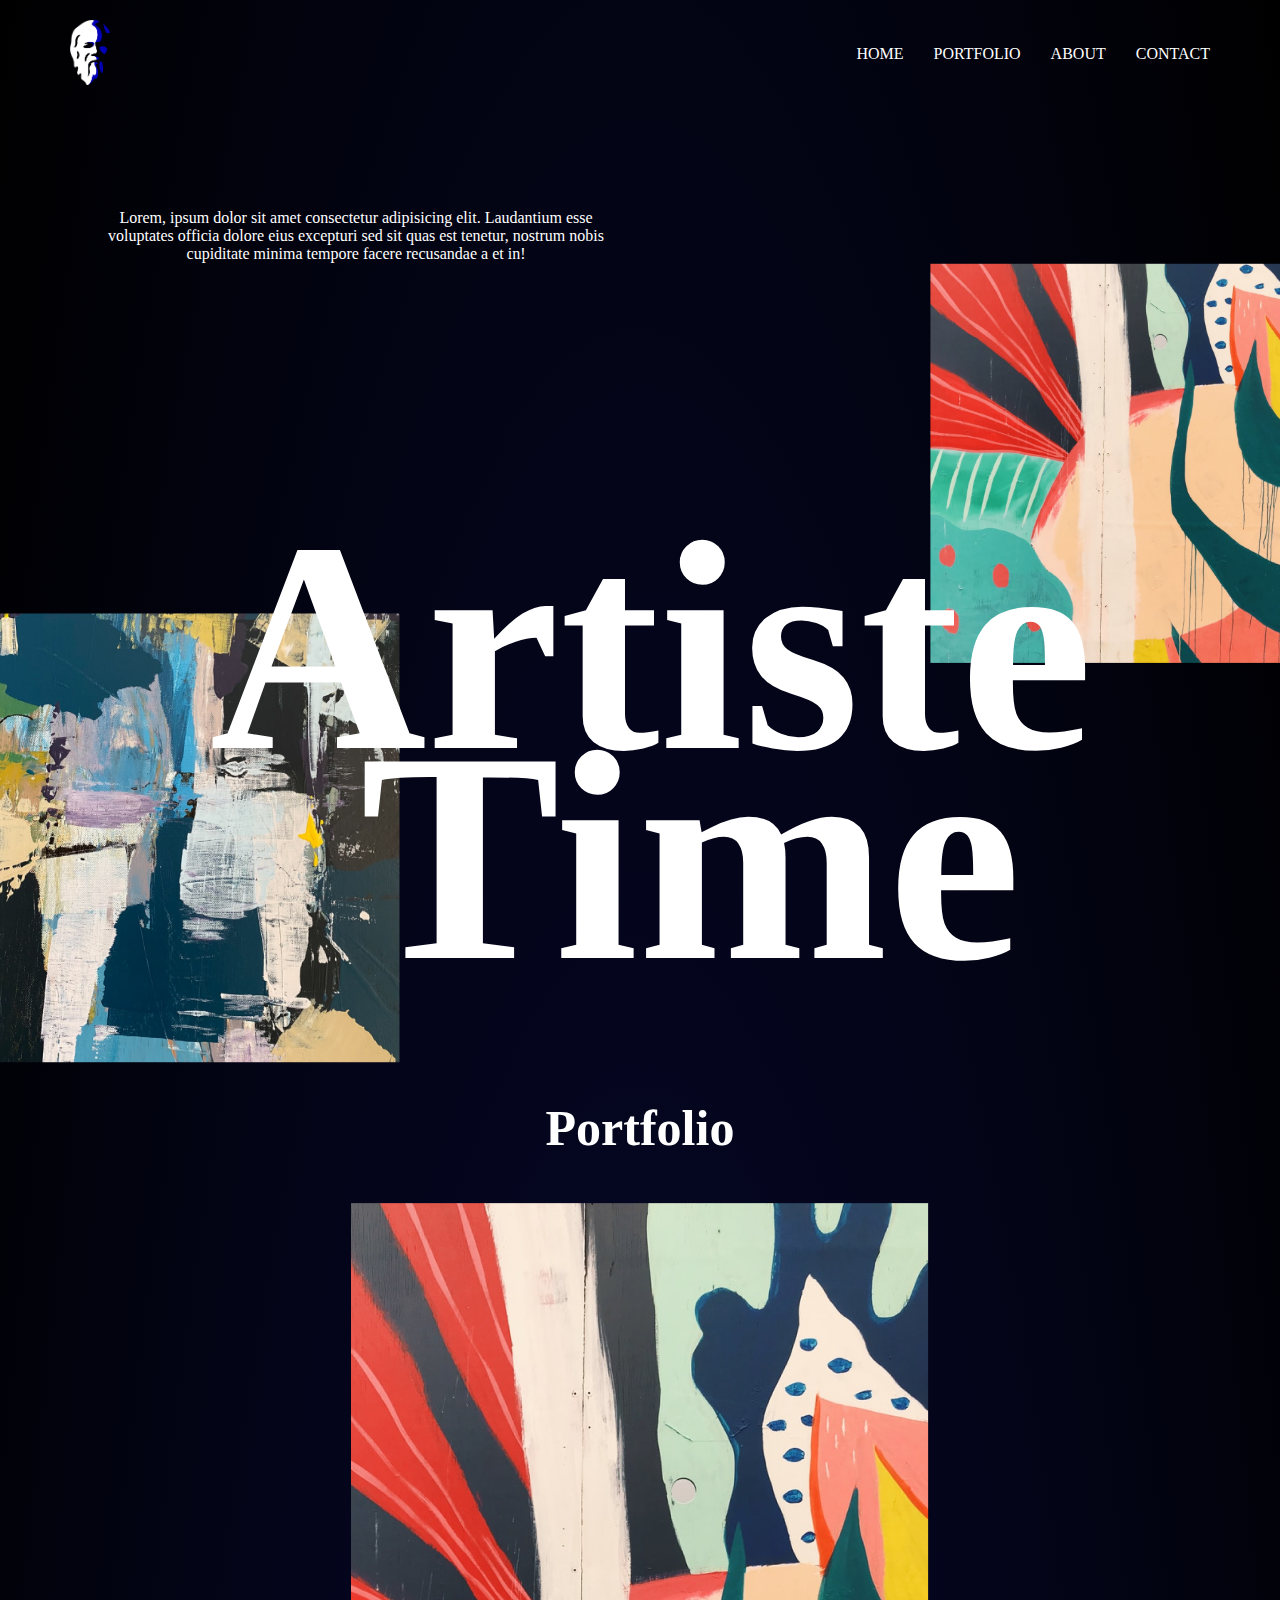
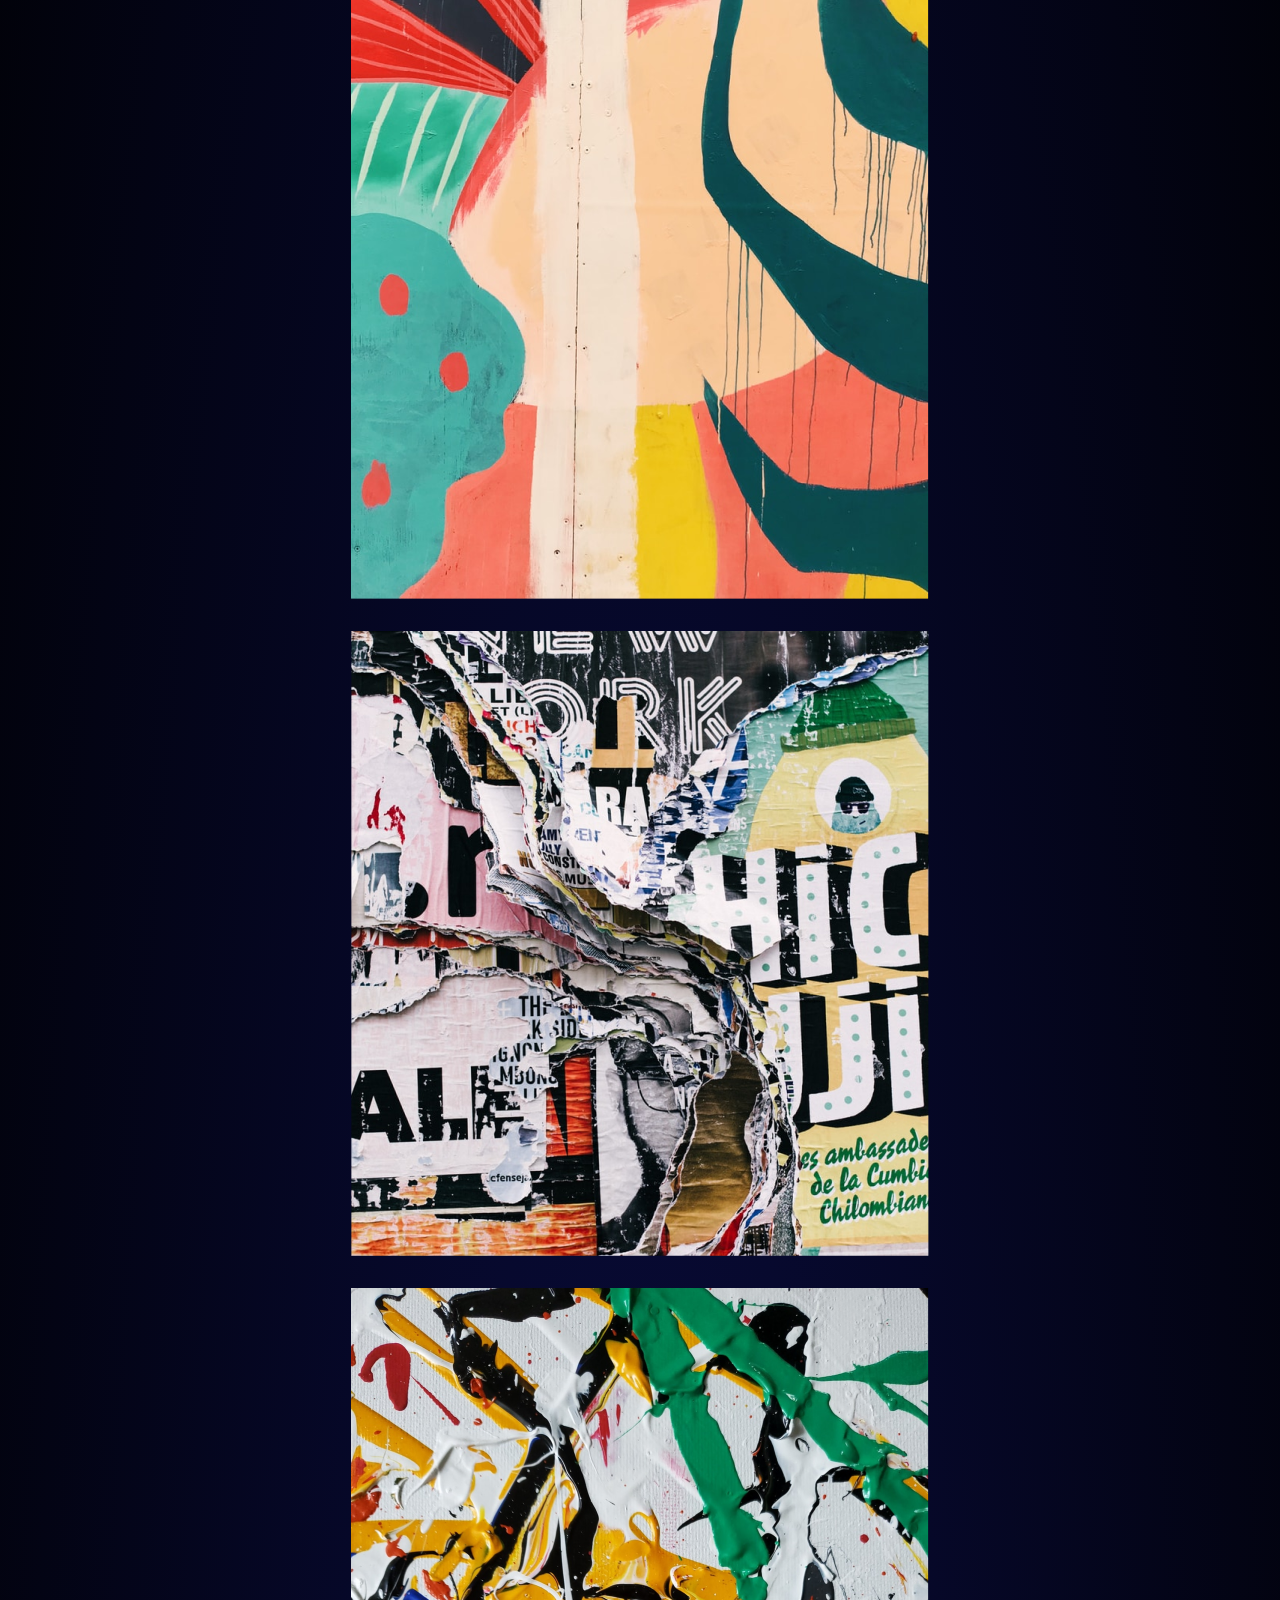
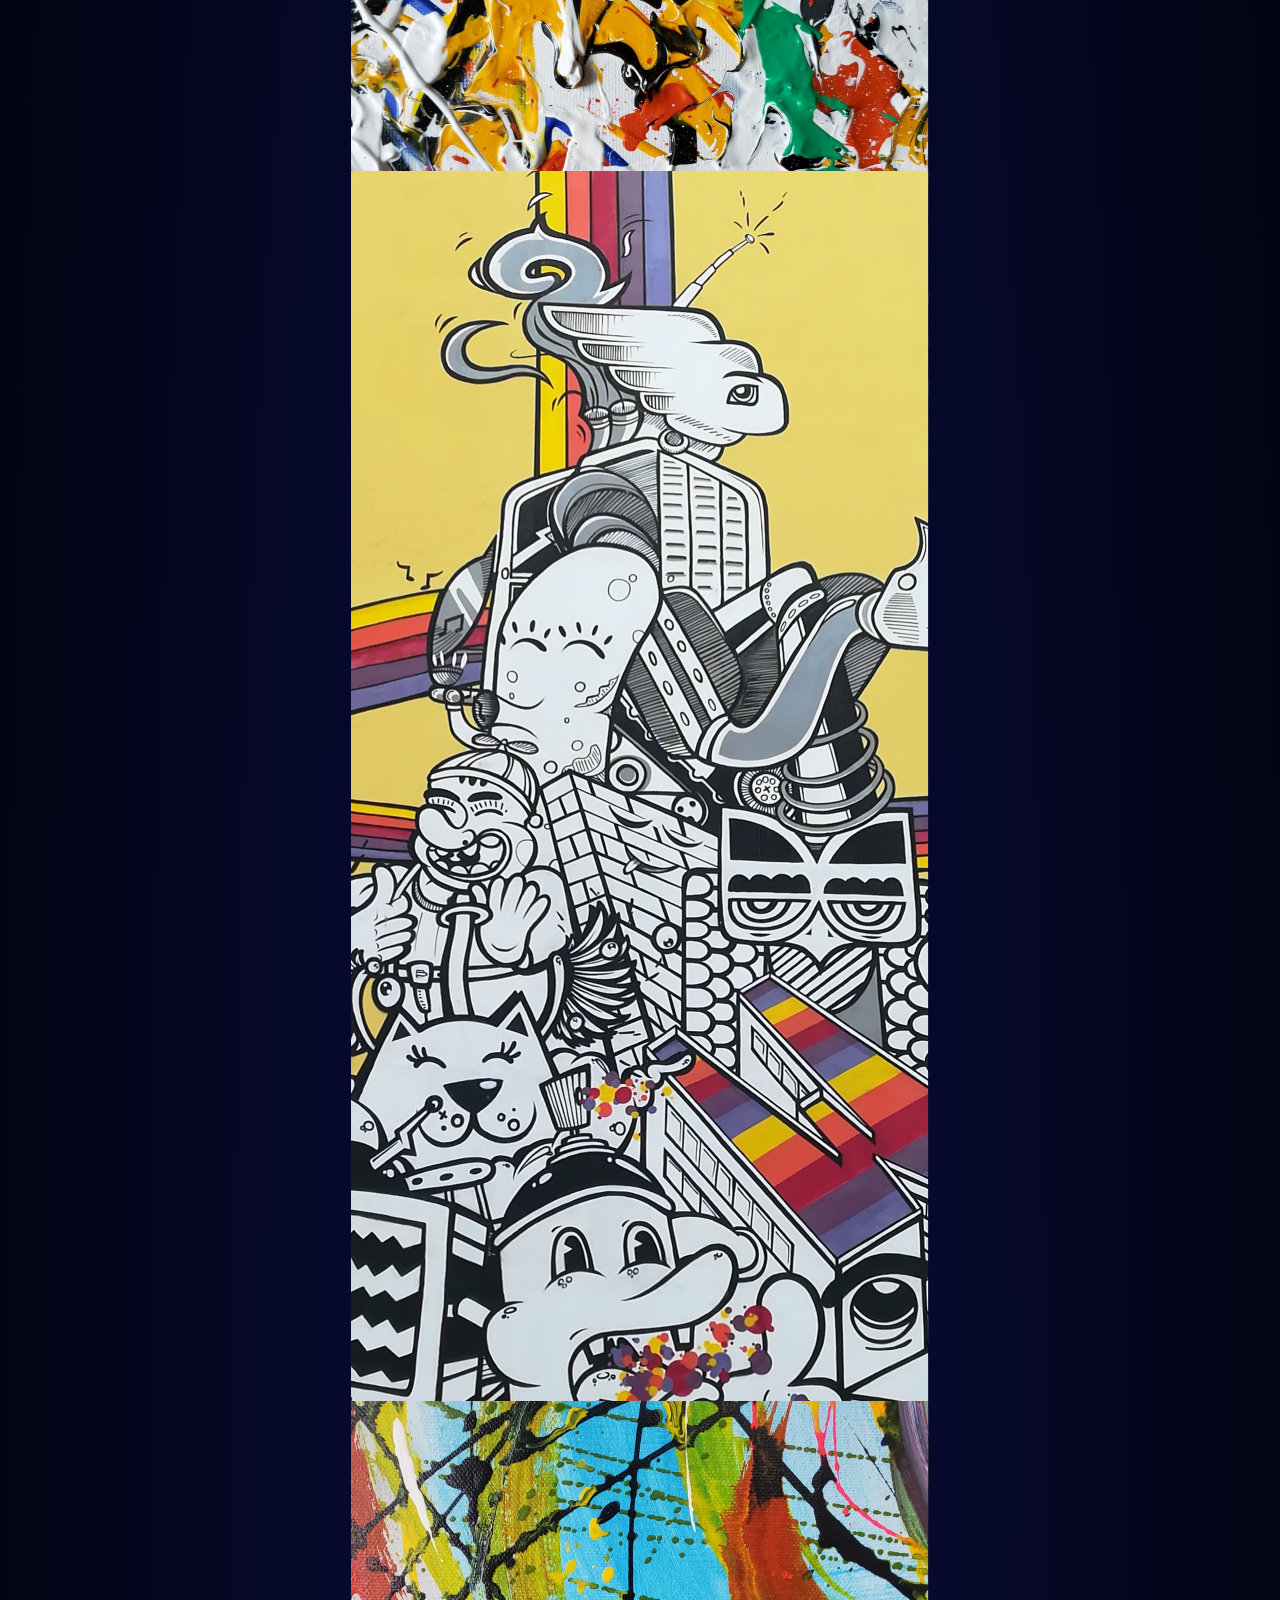
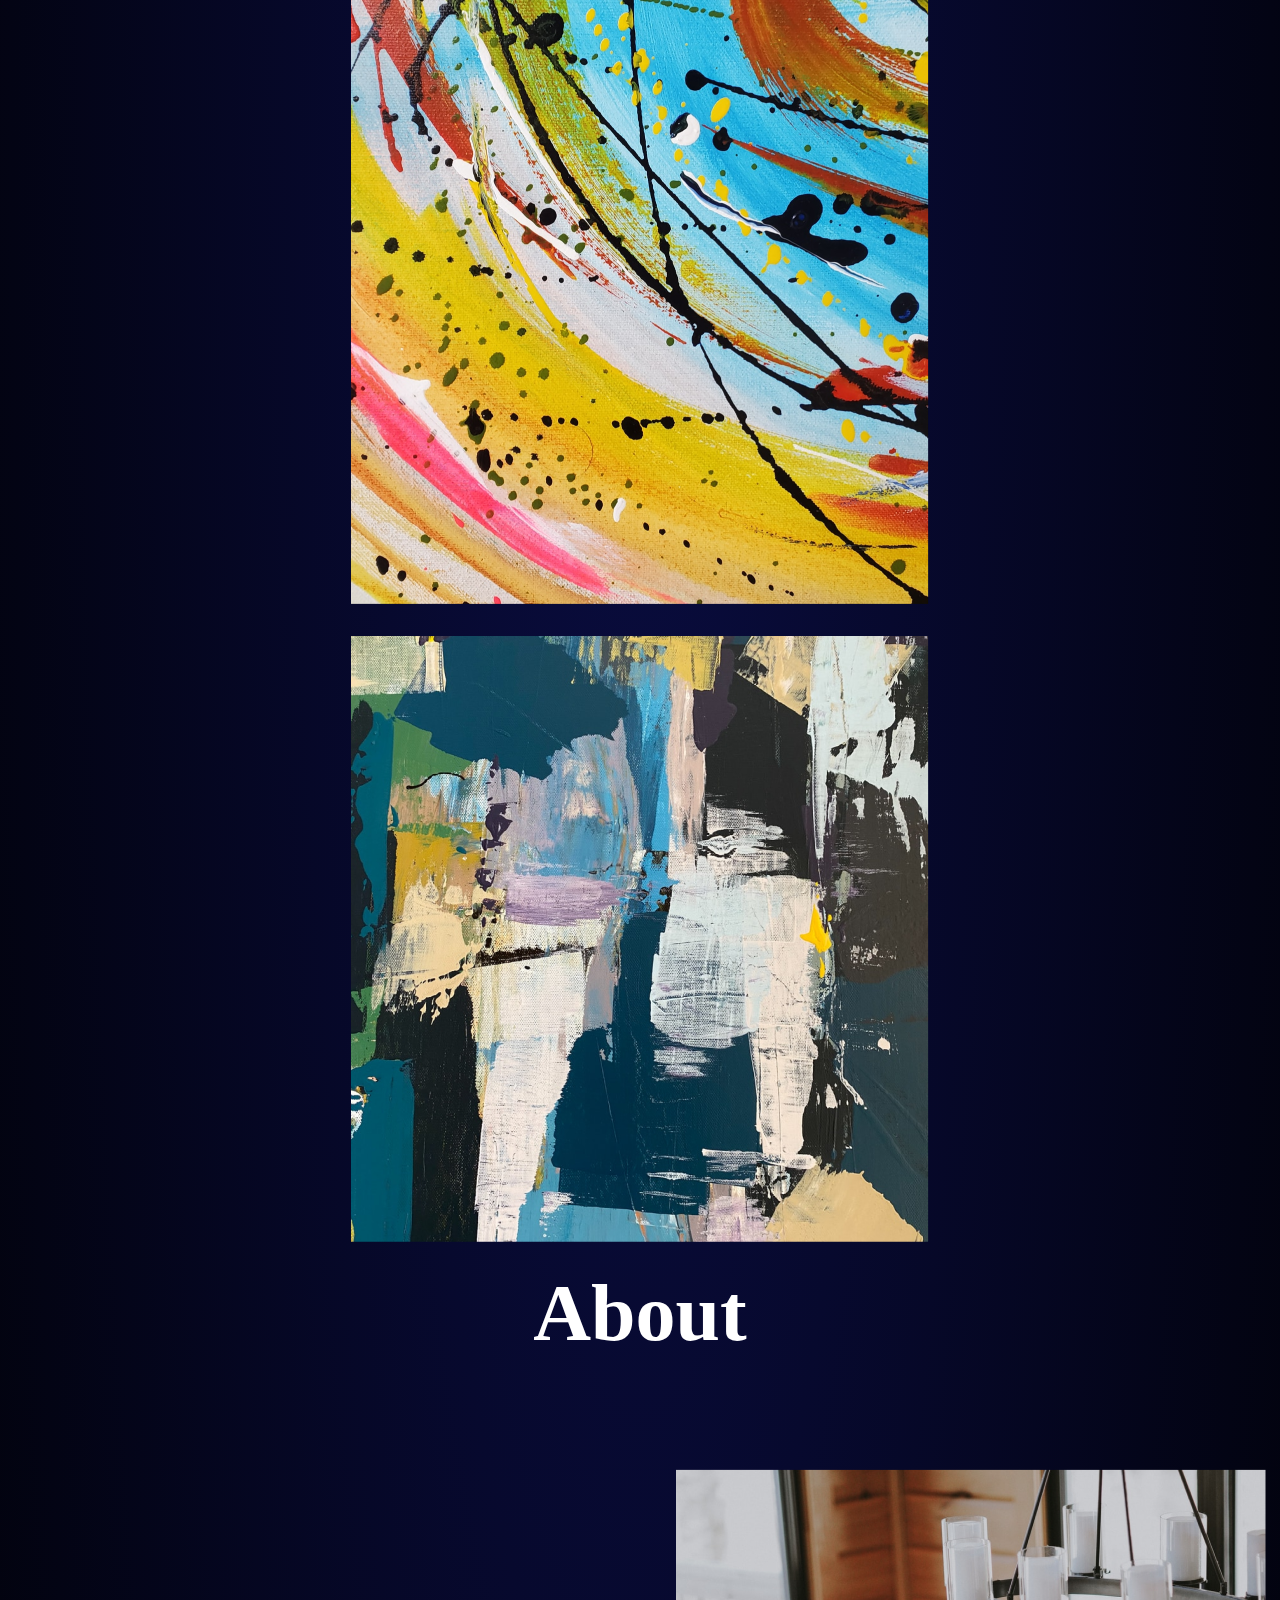
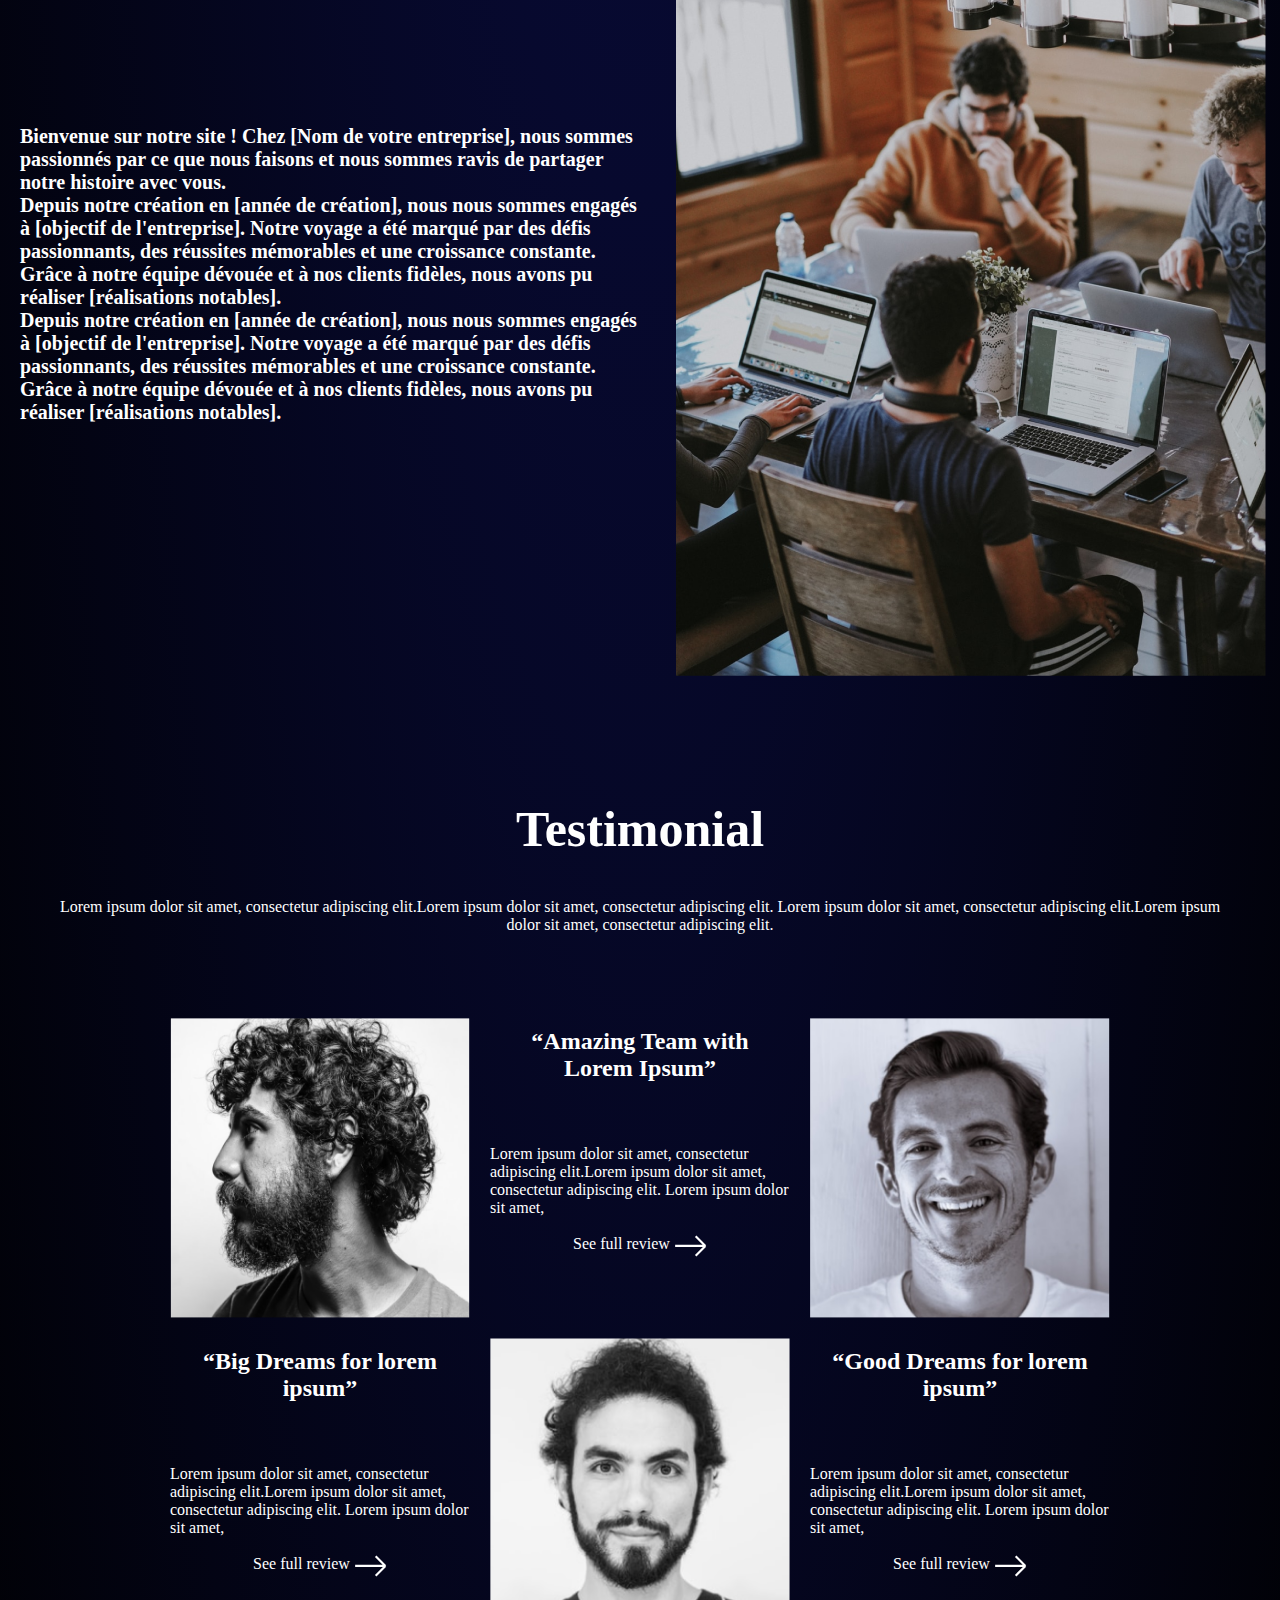
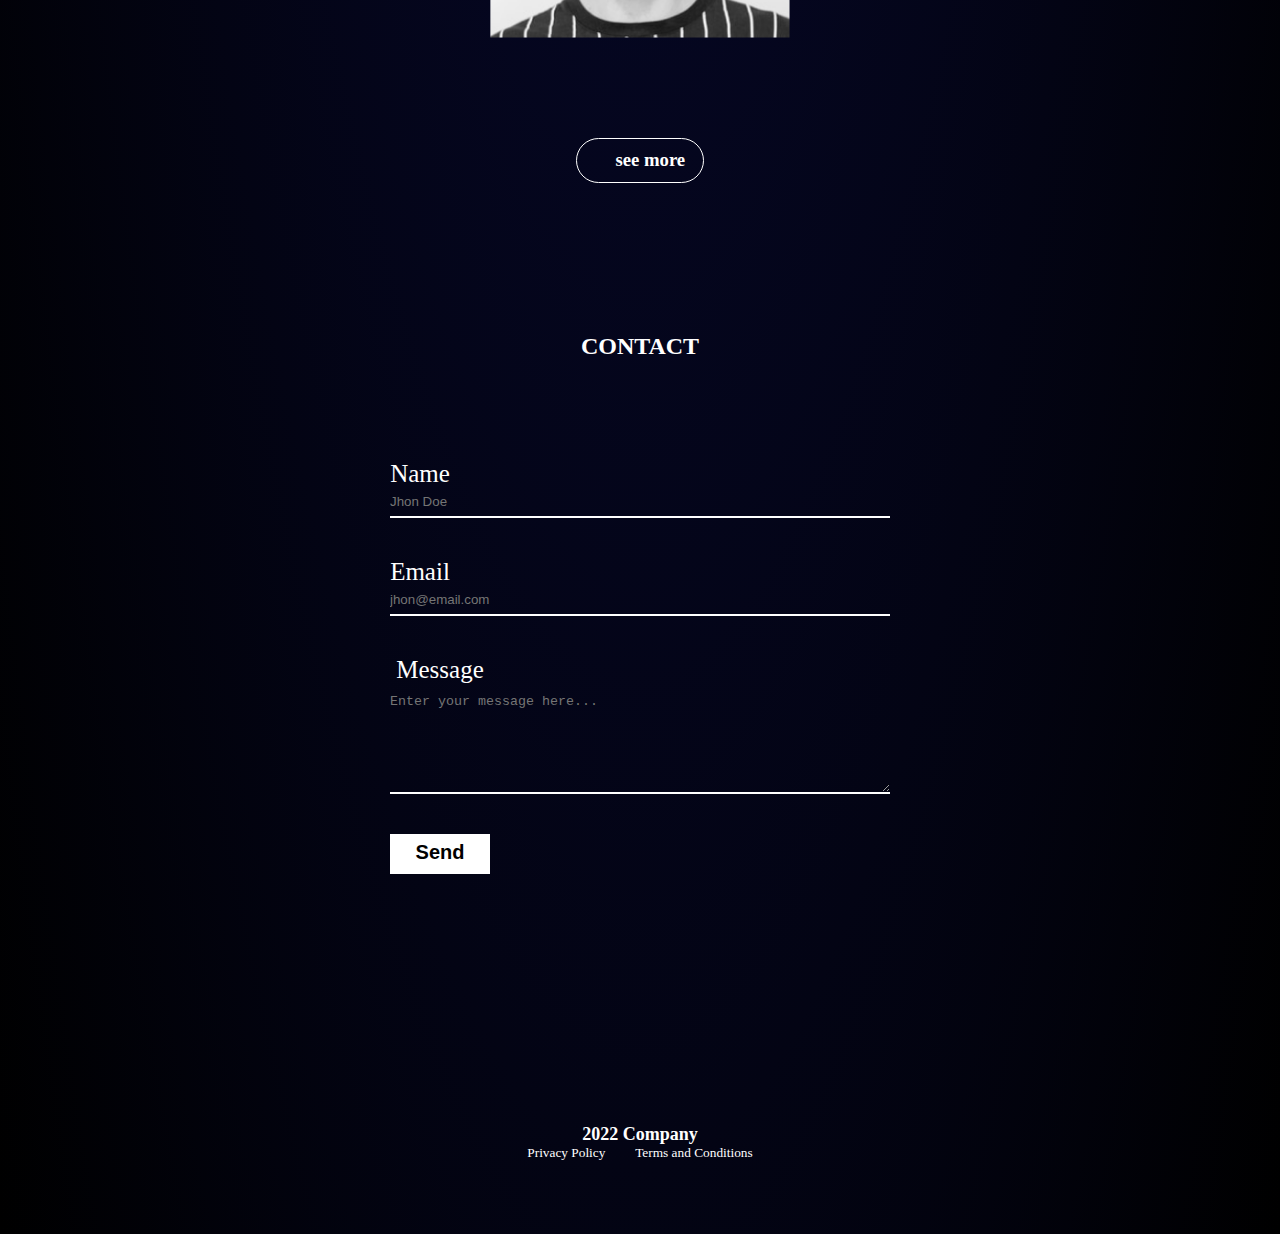
==== commit e47c6ae7: "modf" ====
--- a/index.html
+++ b/index.html
@@ -157,9 +157,13 @@
                 <img src="asset/Vector 6.svg" alt="icon" style="margin-left: 5px;" ></div>
             
         </div>
-    </div>
+        
+    </div>
+   
+    <dive style="border: 1px solid white; width: 10vw; height: 5vh;display: flex;; margin-top: 10vh;border-radius: 3rem;align-self: center; align-items: center; text-align: center;  " ><h3 style="margin-left: 2.4rem;" >see more</h3></dive>
+    
     <div class="padd"></div>
-<div class="padd"></div> <div class="padd"></div>
+
 </section>
 <section class="contact-section">
     <h2 class="portfolio-title" style="font-family: 'Inter';color: white;">CONTACT</h2>
@@ -179,8 +183,9 @@
     </form>
 
 </section>
-    
-        <footer style="margin-top: 1000px;margin-bottom: 100px;">
+<div class="padd"></div>
+<div class="padd"></div>
+        <footer >
             <div class="flexbox-container">
              <div class="flexbox-item flexbox-item-1">
                <h4 style="color: white;font-size: large;">2022 Company</h4>
